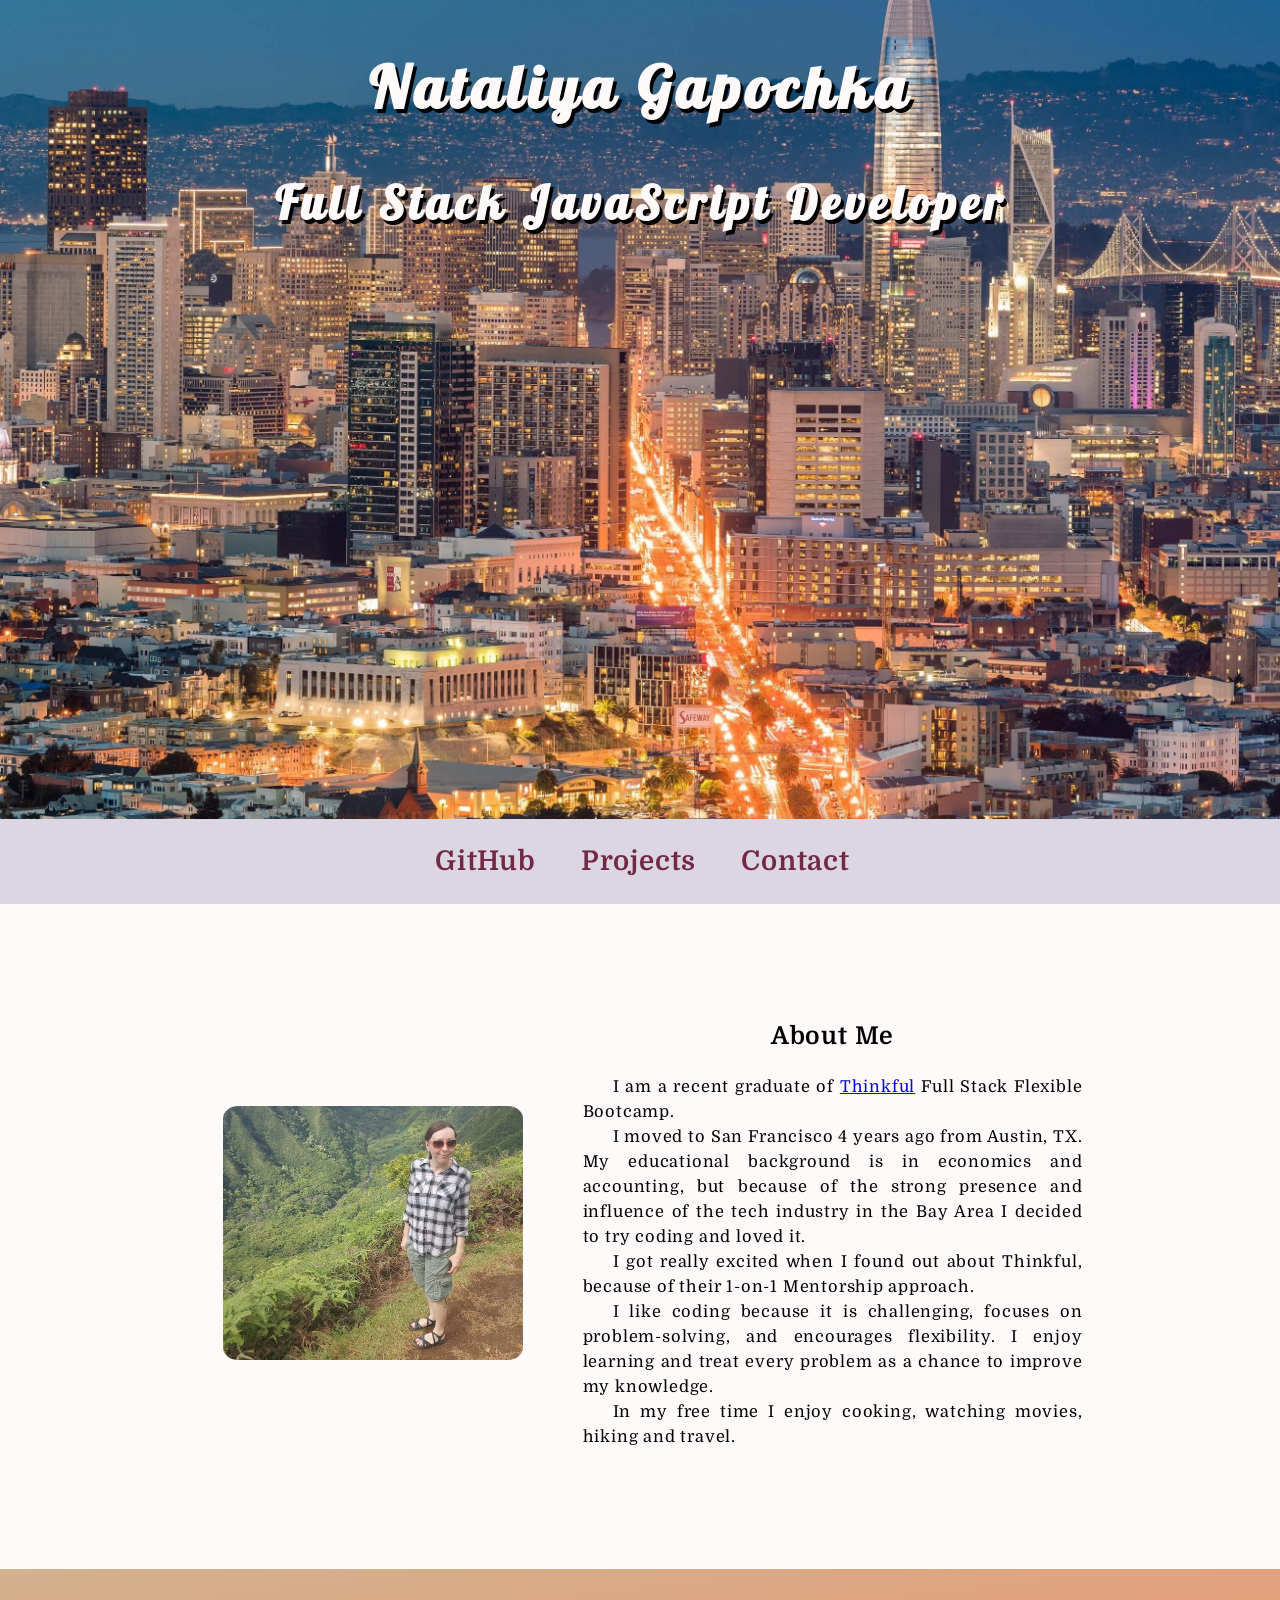
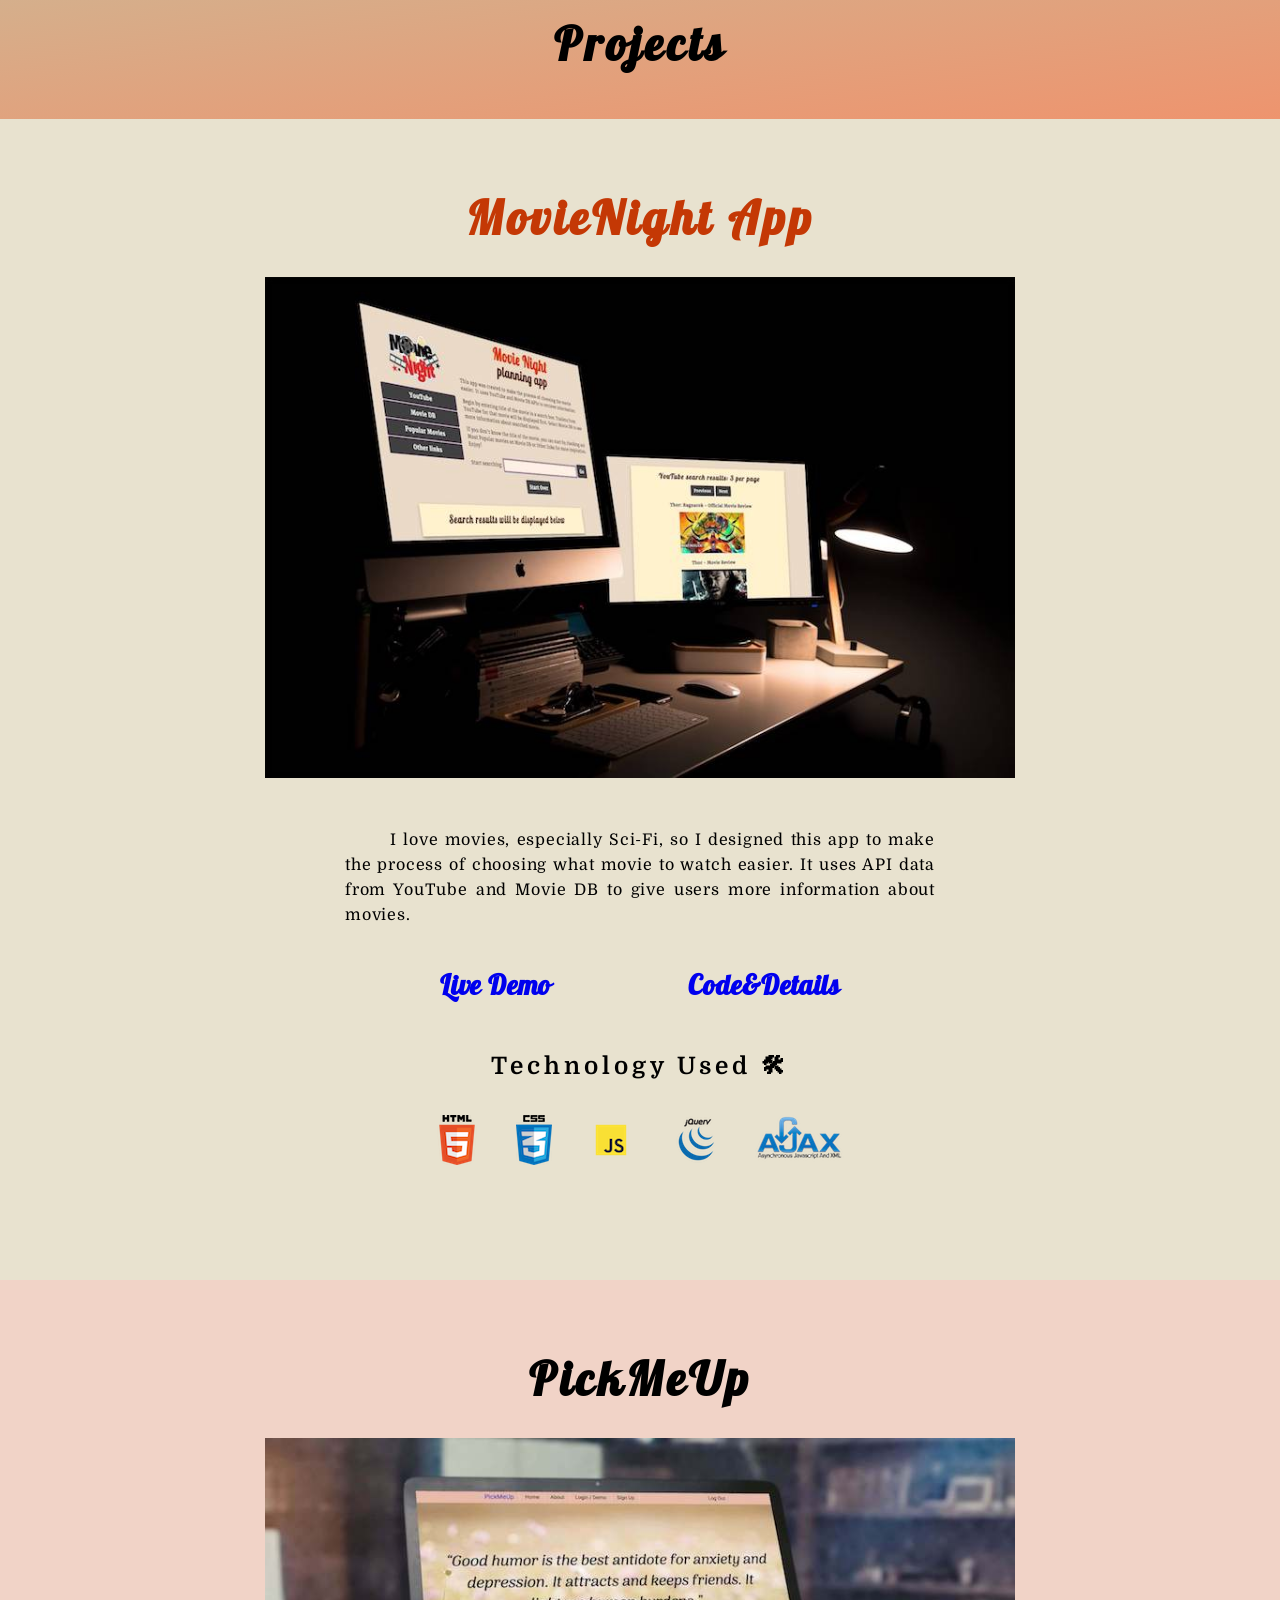
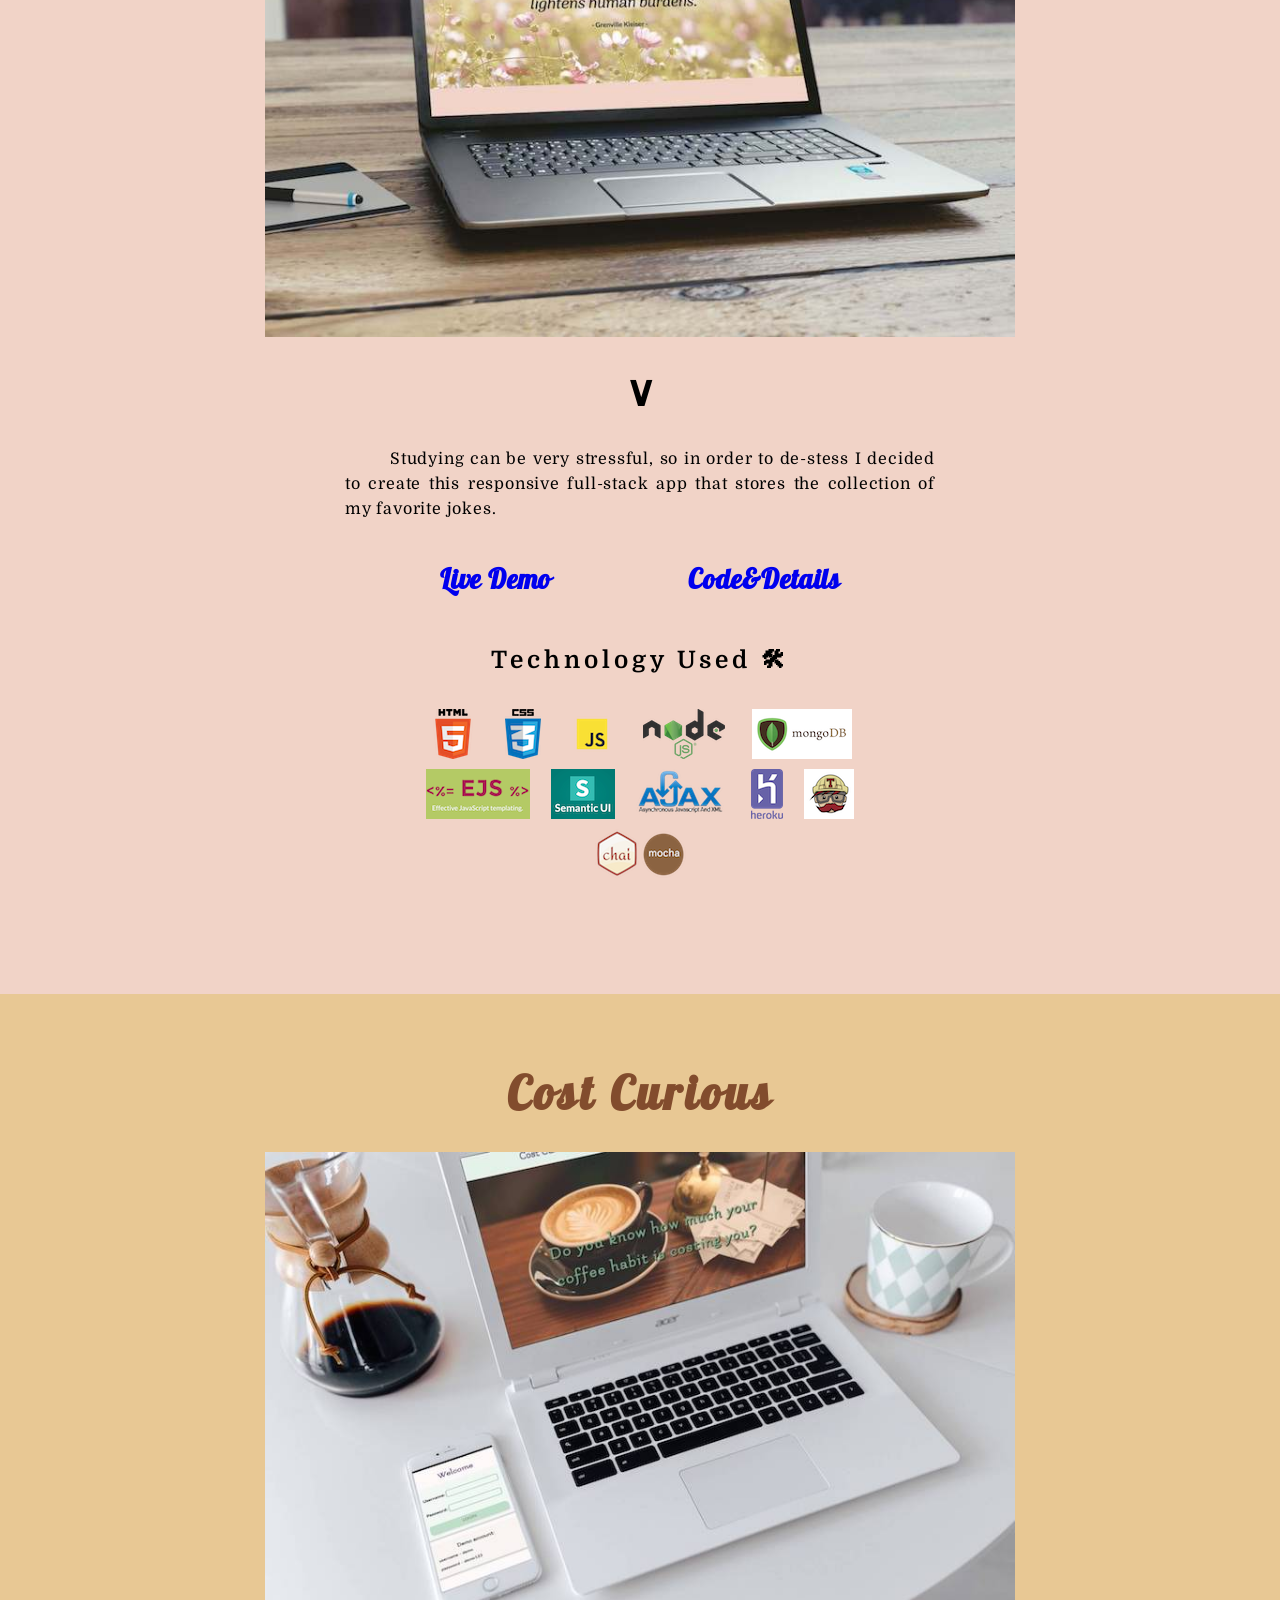
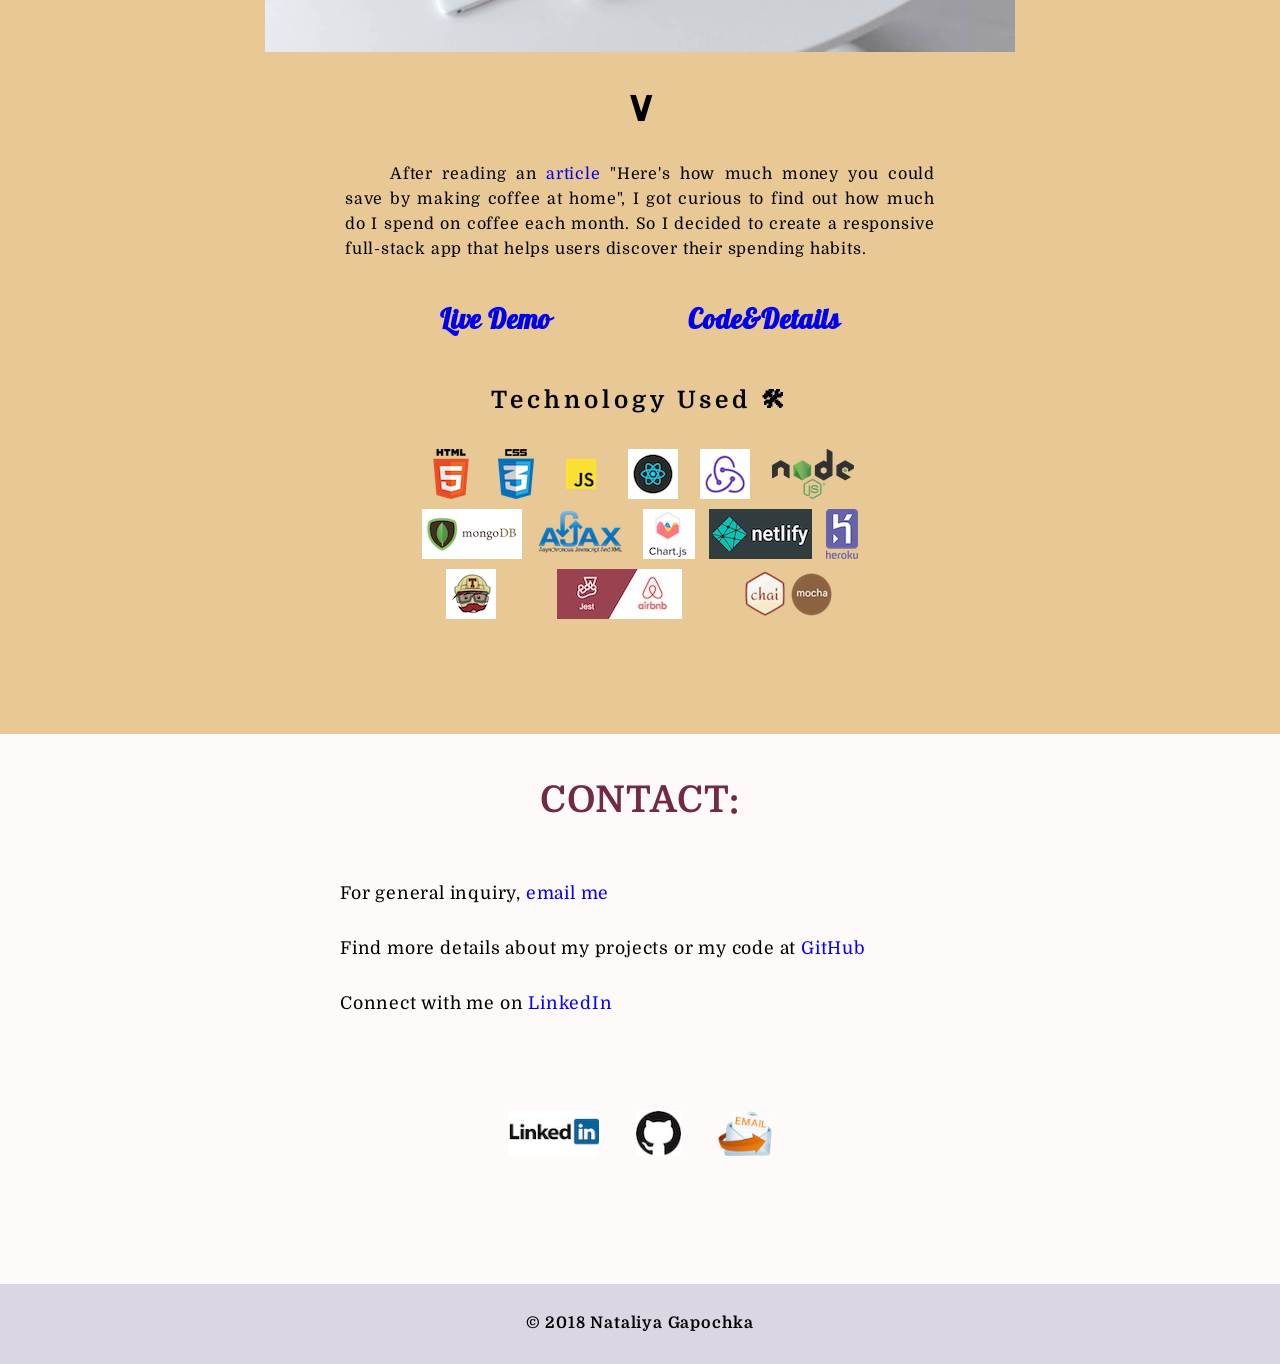
==== index.html @ c203d179 "change small img" ====
<!DOCTYPE html>
<html lang="en">

<head>
  <meta charset="utf-8">
  <meta name="viewport" content="width=device-width, initial-scale=1.0">
  <meta http-equiv="X-UA-Compatible" content="ie=edge">
  <meta name="author" content="Nataliya Gapochka">
  <title>Nataliya's website</title>
  <link href="https://fonts.googleapis.com/css?family=Domine:400,700|Lobster" rel="stylesheet">
  <link rel="stylesheet"
  href="https://cdnjs.cloudflare.com/ajax/libs/animate.css/3.5.2/animate.min.css">
  <link rel="stylesheet" href="data/main.css">
  <link href="data/icons/icoN.bmp" rel="icon" type="image/x-icon" />
</head>

<body id="top">
	<header>
  <div class="containerHead">
  <h1 class="logo js-logo">Nataliya Gapochka</h1>
    <h2 class="js-logo">Full Stack JavaScript Developer</h2>
  </div>
  </header>
  <nav role="navigation">
    <a href="https://github.com/NG-SF" target="_blank" rel="noopener">GitHub</a>
    <a href="#projects">Projects </a>
    <a href="#contact">Contact</a>
  </nav>
<main role="main">
<section class="aboutMe" role="doc-introduction">
  <div class="aboutMe-box1"><img src="./data/img/ng.jpg" alt="profile"></div>
  <div class="aboutMe-box2">
    <h2>About Me</h2>
    <p>I am a recent graduate of <a href="https://www.thinkful.com/bootcamp/web-development/flexible/" target="_blank" rel="noopener">Thinkful</a> Full Stack Flexible Bootcamp.</p>
    <p>I moved to San Francisco 4 years ago from Austin, TX.  My educational background is in economics and accounting, but because of the strong presence and influence of the tech industry in the Bay Area I decided to try coding and loved it.</p>
    <p>I got really excited when I found out about Thinkful, because of their 1-on-1 Mentorship approach.</p>
    <p>I like coding because it is challenging, focuses on problem-solving, and encourages flexibility. I enjoy learning and treat every problem as a chance to improve my knowledge. </p>
    <p>In my free time I enjoy cooking, watching movies, hiking and travel.</p>
  </div>
</section>

<section id="projects">
  <div class="projects-title">
    <h2>Projects</h2>
  </div>
      <div class="project-1box box">
      <h3 class="js-title-1">MovieNight App</h3> 
      <div class="img-box">
        <img class="mockImg" src="./data/screens/movieNight.jpeg" alt="screenshot">
      </div>
        <p>I love movies, especially Sci-Fi, so I designed this app to make the process of choosing what movie to watch easier. It uses API data from YouTube and Movie DB to give users more information about movies.
        </p>
        <div class="demo-links">
          <a href="https://ng-sf.github.io/movieApp/" target="_blank" rel="noopener">Live Demo</a>
          <a href="https://github.com/NG-SF/movieApp" target="_blank" rel="noopener">Code&amp;Details</a>
        </div>
        <h3 class="tech">Technology Used  🛠</h3>
        <div class="project-icons">
          <img class="icon" src="./data/icons/html.png" alt="icon">
          <img class="icon" src="./data/icons/css.png" alt="icon">
          <img class="icon" src="./data/icons/javascript.png" alt="icon">
          <img class="icon" src="./data/icons/jquery-icon.png" alt="icon">
          <img class="icon" src="./data/icons/ajax.png" alt="icon">
        </div>
      </div>

      <div class="project-2box box">
      <h3 class="js-title-2">PickMeUp</h3> 
      <div class="img-box">
        <img class="mockImg" src="./data/screens/pickMeUp1.jpeg" alt="screenshot">
        <button class="arrow-1">&or;</button>
        <img class="mockImg img-toggle-1" src="./data/screens/pickMeUp2.jpeg" alt="screenshot">
      </div>
        <p>Studying can be very stressful, so in order to de-stess I decided to create this responsive full-stack app that stores the collection of my favorite jokes.</p>
        <div class="demo-links">
          <a href="https://pickme-up.herokuapp.com/" target="_blank" rel="noopener">Live Demo</a>
          <a href="https://github.com/NG-SF/pickMeUp" target="_blank" rel="noopener">Code&amp;Details</a>
        </div>
        <h3 class="tech">Technology Used  🛠</h3>
        <div class="project-icons">
          <img class="icon" src="./data/icons/html.png" alt="icon">
          <img class="icon" src="./data/icons/css.png" alt="icon">
          <img class="icon" src="./data/icons/javascript.png" alt="icon">
          <img class="icon" src="./data/icons/node.png" alt="icon">
          <img class="icon" src="./data/icons/mongodb.png" alt="icon">
          <img class="icon" src="./data/icons/ejs.gif" alt="icon">
          <img class="icon" src="./data/icons/semantic.png" alt="icon">
          <img class="icon" src="./data/icons/ajax.png" alt="icon">
          <img class="icon" src="./data/icons/heroku.png" alt="icon">
          <img class="icon" src="./data/icons/travis.png" alt="icon">
          <img class="icon" src="./data/icons/mocha-chai.png" alt="icon">
        </div>
      </div>

      <div class="project-3box box">
      <h3 class="js-title-3">Cost Curious</h3> 
      <div class="img-box">
        <img class="mockImg" src="./data/screens/costCurious1.jpeg" alt="screenshot">
        <button class="arrow-2">&or;</button>
        <img class="mockImg img-toggle-2" src="./data/screens/costCurious2.jpeg" alt="screenshot">
      </div>
        <p>After reading an <a class="article" href="http://www.businessinsider.com/heres-how-much-money-you-could-save-by-making-coffee-at-home-2015-10" target="_blank" rel="noopener">article</a> "Here's how much money you could save by making coffee at home", I got curious to find out how much do I spend on coffee each month. So I decided to create a responsive full-stack app that helps users discover their spending habits.</p>
      <div class="demo-links">
          <a class="js-link" href="https://cost-curious.netlify.com/" target="_blank" rel="noopener">Live Demo</a>
          <a class="js-link" href="https://github.com/NG-SF/cost-curious-client" target="_blank" rel="noopener">Code&amp;Details</a>
      </div>
        <h3 class="tech">Technology Used  🛠</h3>
        <div class="project-icons">
          <img class="icon" src="./data/icons/html.png" alt="icon">
          <img class="icon" src="./data/icons/css.png" alt="icon">
          <img class="icon" src="./data/icons/javascript.png" alt="icon">
          <img class="icon" src="./data/icons/react.png" alt="icon">
          <img class="icon" src="./data/icons/redux.png" alt="icon">
          <img class="icon" src="./data/icons/node.png" alt="icon">
          <img class="icon" src="./data/icons/mongodb.png" alt="icon">
          <img class="icon" src="./data/icons/ajax.png" alt="icon">
          <img class="icon" src="./data/icons/chartjs.png" alt="icon">
          <img class="icon" src="./data/icons/netlify.jpg" alt="icon">
          <img class="icon" src="./data/icons/heroku.png" alt="icon">
          <img class="icon" src="./data/icons/travis.png" alt="icon">
          <img class="icon" src="./data/icons/jest-enzyme.jpeg" alt="icon">
          <img class="icon" src="./data/icons/mocha-chai.png" alt="icon">
        </div>
      </div>
</section>


<div id="contact">
  <h2 class="header" >Contact:</h2>
  <div>
    <p>For general inquiry, <a href="mailto:natasha.gapochka@gmail.com">email me</a></p>
    <p>Find more details about my projects or my code at <a href="https://github.com/NG-SF" target="_blank" rel="noopener">GitHub</a></p>
     <p>Connect with me on <a href="https://www.linkedin.com/in/nataliya-gapochka/" target="_blank" rel="noopener">LinkedIn</a></p>
  </div>
  <div class="contact-icons">
    <a href="https://www.linkedin.com/in/nataliya-gapochka/" target="_blank" rel="noopener"><img class="icon" src="./data/icons/linkedIn.jpg" alt="icon"></a>
    <a href="https://github.com/NG-SF" target="_blank" rel="noopener"><img class="icon" src="./data/icons/git.png" alt="icon"></a>      
    <a href="mailto:natasha.gapochka@gmail.com"><img class="icon" src="./data/icons/email.png" alt="icon"></a>      
  </div>
</div>

</main>
<footer>
  <p> © 2018  Nataliya Gapochka</p>
</footer>
</body>
<script
  src="https://code.jquery.com/jquery-3.3.1.min.js"
  integrity="sha256-FgpCb/KJQlLNfOu91ta32o/NMZxltwRo8QtmkMRdAu8="
  crossorigin="anonymous"></script>
<script src="./data/application.js"></script>
</html>
---- data/main.css ----
* {
  margin: 0;
  padding: 0;
  box-sizing: border-box;  
}
body {
  background-color: snow;
  font-family: 'Domine', serif;
  letter-spacing: .8px;
}

.containerHead {
  background: url("./img/sf.jpg");
  background-repeat: no-repeat;
  background-position: center;
  background-size: cover;
  height: 91vh;
}

nav {
  overflow: hidden;
  text-align: center;
  height: 85px;
  padding: 10px 0;
  background-color: #dcd5e2;
  display: flex;
  justify-content: center;
  align-items: center;
}

nav a {
  color: #722944;
  font-weight: 700;
  font-size: 1.7em;
  margin-left: 5px;
  padding: 10px 20px 10px 20px;
  text-decoration: none;
}

.logo, 
header h2 {
  letter-spacing: 5px;
  text-align: center;
  color: snow;
  text-shadow: 3px 4px black;
}

.logo {
  font-family: 'Lobster', cursive;
  padding-top: 50px;
  font-size: 3.7em;
}

header h2 {
  font-family: 'Lobster', cursive;
  padding-top: 50px;
  font-size: 2.9em;
}

.aboutMe{
  display: flex;
  margin: 100px auto;
  max-width: 1000px;
  padding: 20px 40px;
  justify-content: space-around;
  align-items: center;
  flex-wrap: wrap;
  font-size: 1.2em;
  line-height: 25px;
}

.aboutMe h2 {
  text-align: center;
  margin-bottom: 25px;
}

.aboutMe p {
  text-indent: 30px;
  text-align: justify;
}

.aboutMe-box1 img {
  width: 300px;
  border-radius: 5%;
  margin: 25px;

}

.aboutMe-box2 {
  max-width: 500px;
  font-size: .85em;
}

#projects {
  background-color: #e8e2cf;
  width: 100vw;
}

.js-title-1,
.js-title-2,
.js-title-3 {
  margin: 10px 0;
}

.js-title-1 {
  color: #c43805;
}

.js-title-3 {
  color: #824c2d;
}

.img-box {
  max-width: 750px;
  margin: 0 auto;
}

.mockImg {
  max-width: 100%;
  height: auto;
  display: block;
  margin: 30px auto;
}

.img-toggle-1,
.img-toggle-2 {
  margin-top: 30px;
}

.arrow-1,
.arrow-2 {
  display: block;
  width: 150px;
  height: 40px;
  margin: 20px auto;
  background: transparent;
  font-size: 2.6em;
  font-weight: bold;
  border: none;
  outline: none;
}

.arrow-1:hover,
.arrow-2:hover {
  cursor: pointer;
  font-size: 2.9em;
}

.projects-title {
  background: linear-gradient(to bottom right, #d2b28f, #ee946e);
  height: 150px; 
  display: flex;
  justify-content: center;
  align-items: center;
}

#projects h2, h3 {
  text-align: center;
  font-size: 2.9em;
  font-family: 'Lobster', cursive; 
  letter-spacing: 4px;
}

#projects h2 {
  margin: 35px;
}

.box {
  margin: 0;
  padding: 60px 20px;
}

.project-2box {
  background-color:#F1D3C7;
}

.project-3box {
  background-color: #e8c894;
}

#projects p {
  padding: 20px 5px;
  margin: 0 auto;
  max-width: 600px; 
  line-height: 25px;
  text-indent: 45px;
  text-align: justify;
}

.article {
  text-decoration: none;
}

.demo-links {
  max-width: 400px;
  margin: 20px auto 50px auto;
  display: flex;
  justify-content: space-between;
  flex-wrap: wrap;
}

.demo-links a,
.demo-links a:visited {
  text-decoration: none;
  cursor: pointer;
  font-family: 'Lobster', cursive;
  font-size: 1.7em;
  font-weight: bold;
}

.demo-links a:hover{
  color: black;
}

.tech {
  text-align: center;
  font-size: 1.5em;
  font-family: 'Domine', serif;
  margin-bottom: 30px;
}

.project-icons {
  display: flex;
  width: 450px;
  margin: 0 auto;
  margin-bottom: 50px;
  padding: 0;
  justify-content: space-around;
  align-items: baseline;
  flex-wrap: wrap;
}

.icon {
  height: 50px;
  width: auto;
  margin: 5px;
}

#contact {
  padding: 45px;
  text-align: center;
  height: 550px;
}

#contact a {
  text-decoration: none;
  color: blue;
  cursor: pointer;
}

.header {
  text-transform: uppercase;
  color: #722944;
  font-size: 2.3em;
  margin-bottom: 50px;
}

#contact p {
  margin: 10px auto;
  max-width: 600px;
  text-align: left;
  font-size: 1.1em;
  line-height: 45px;
}

.contact-icons {
  display: flex;
  width: 300px;
  margin: 80px auto;
  justify-content: space-around;
  align-items: flex-end;
  flex-wrap: wrap;
}

.contact-icons .icon {
  height: 45px;
}

footer {
  background-color: #dcd5e2;
  height: 80px;
}

footer p {
  max-width: 300px;
  margin: 0 auto;
  padding: 30px 0;
  font-weight: bold;
  font-size: 1em;
  text-align: center;
}

@media screen and (max-width: 770px) {
  .containerHead {
    height: 70vh;
  }

  .logo {
    font-size: 3em;
  }

  header h2 {
    font-size: 2.4em;
  }

  .mockImg {
    max-width: 80%;
    height: auto;
  }
}

@media screen and (max-width: 667px){
  .logo {
    font-size: 2.8em;
  }

  header h2 {
    font-size: 2em;
  }
}

@media screen and (max-width: 568px){
  .logo {
    font-size: 2.5em;
  }

  header h2 {
    font-size: 2em;
  }
}

@media screen and (max-width: 430px) {
  .containerHead {
    background: url("./img/bg-small.jpeg") no-repeat center center;
    height: 44vh;
  }

  nav {
    flex-direction: column;
    height: 230px;
    font-size: .8em;
  }

  .logo, 
  header h2 {
    font-size: 2.5em;
  }

  header h2 {
    font-size: 2em;
  }

  .aboutMe {
    padding: 25px;
    margin: 0;
  }

  .project-icons {
    width: 300px;
    margin: 30px auto;
  }

  .project-icons .icon {
    height: 30px;
  }

  .js-title-1,
  .js-title-2,
  .js-title-3 {
    font-size: 2.5em;
    margin-bottom: 20px;
  }

  .mockImg {
    width: 350px;
    margin: 0 auto;
  }

  .contact p {
    line-height: 40px;
  }

  .contact-icons {
    width: 220px;
    margin: 30px auto;
  }

  .contact-icons .icon {
    height: 30px;
  }
}

@media screen and (max-height: 411px) {
  .containerHead {
    height: 78vh;
  }

  .mockImg {
    max-width: 70%;
    height: auto;
  }
}

@media screen and (max-height: 375px) {
  .containerHead {
    height: 78vh;
  }
}

@media screen and (max-width: 375px) {
  .logo, 
  header h2 {
    font-size: 2.1em;
  }

  header h2 {
    font-size: 1.8em;
  }

  .aboutMe {
    padding: 20px;
    margin: 0;
  }

  .aboutMe-box2 p {
    font-size: .9em;
  }

  #projects h2,
  h3 {
    font-size: 2em;
  }

  .js-title-1,
  .js-title-2,
  .js-title-3 {
    font-size: 2em;
    margin-bottom: 20px;
  }

  .arrow-1,
  .arrow-2 {
    font-size: 2.7em;
  }

  .mockImg {
    width: 300px;
    display: block;
    margin: 0 auto;
  }

  .box {
    padding: 15px;
  }

  .tech {
    font-size: 1.1em;
  }

  #contact {
    padding: 25px;
    height: 400px;
  }

  #contact p {
    font-size: 1em;
    line-height: 25px;
  }

  .header {
    font-size: 1.9em;
    margin: 40px 0;
  }

  footer p {
    size: 280px;
    font-size: .8em;
    text-align: center;
  }

}

@media screen and (max-width: 320px) {
  .containerHead {
  background: url("./img/bg-small.jpeg") no-repeat center center;
  height: 50vh;
  }

  .logo {
    font-size: 1.8em;
    padding-top: 35px;
  }

  header h2 {
    font-size: 1.4em;
  }

  .aboutMe-box1 img {
    margin: 20px auto;
  }

  .mockImg {
    width: 280px;
    margin: 0 auto;
  }

  .arrow-1,
  .arrow-2 {
    font-size: 2em;
  }

  #projects p {
    padding: 10px;
  }
}
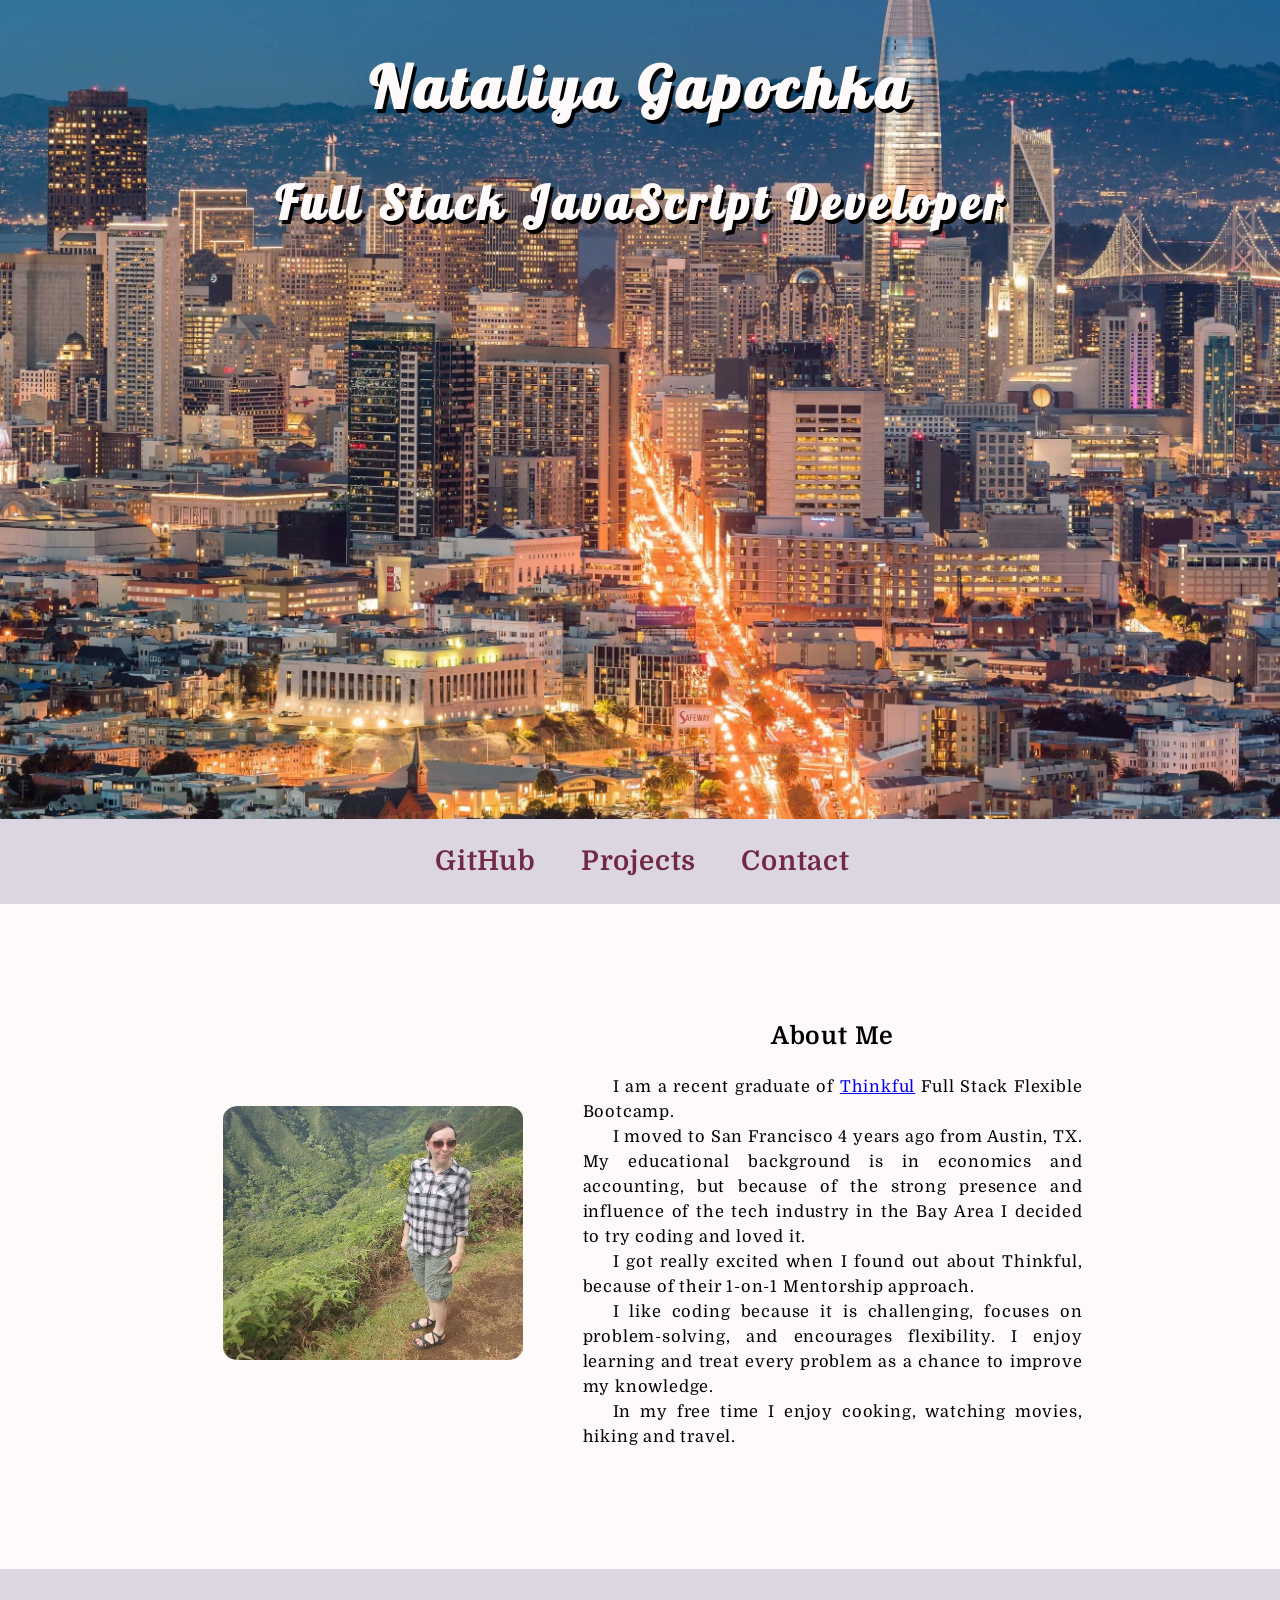
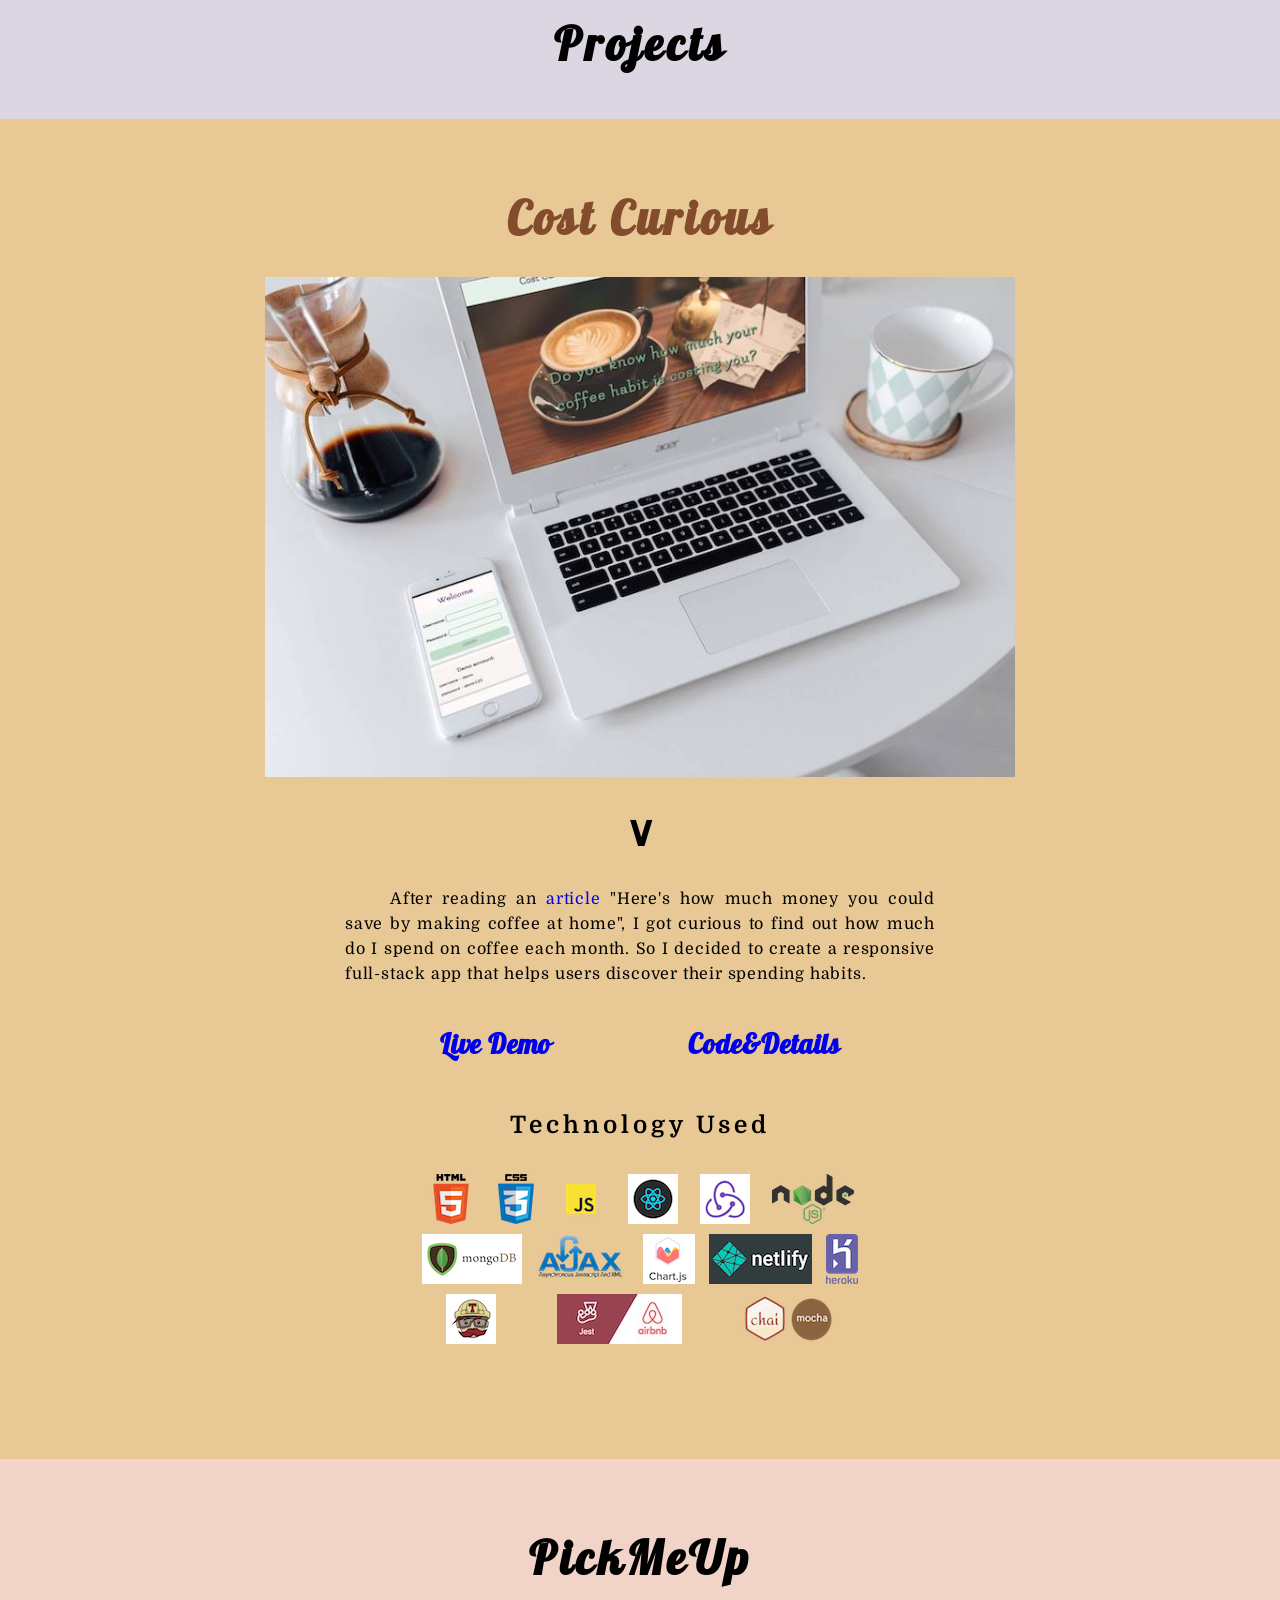
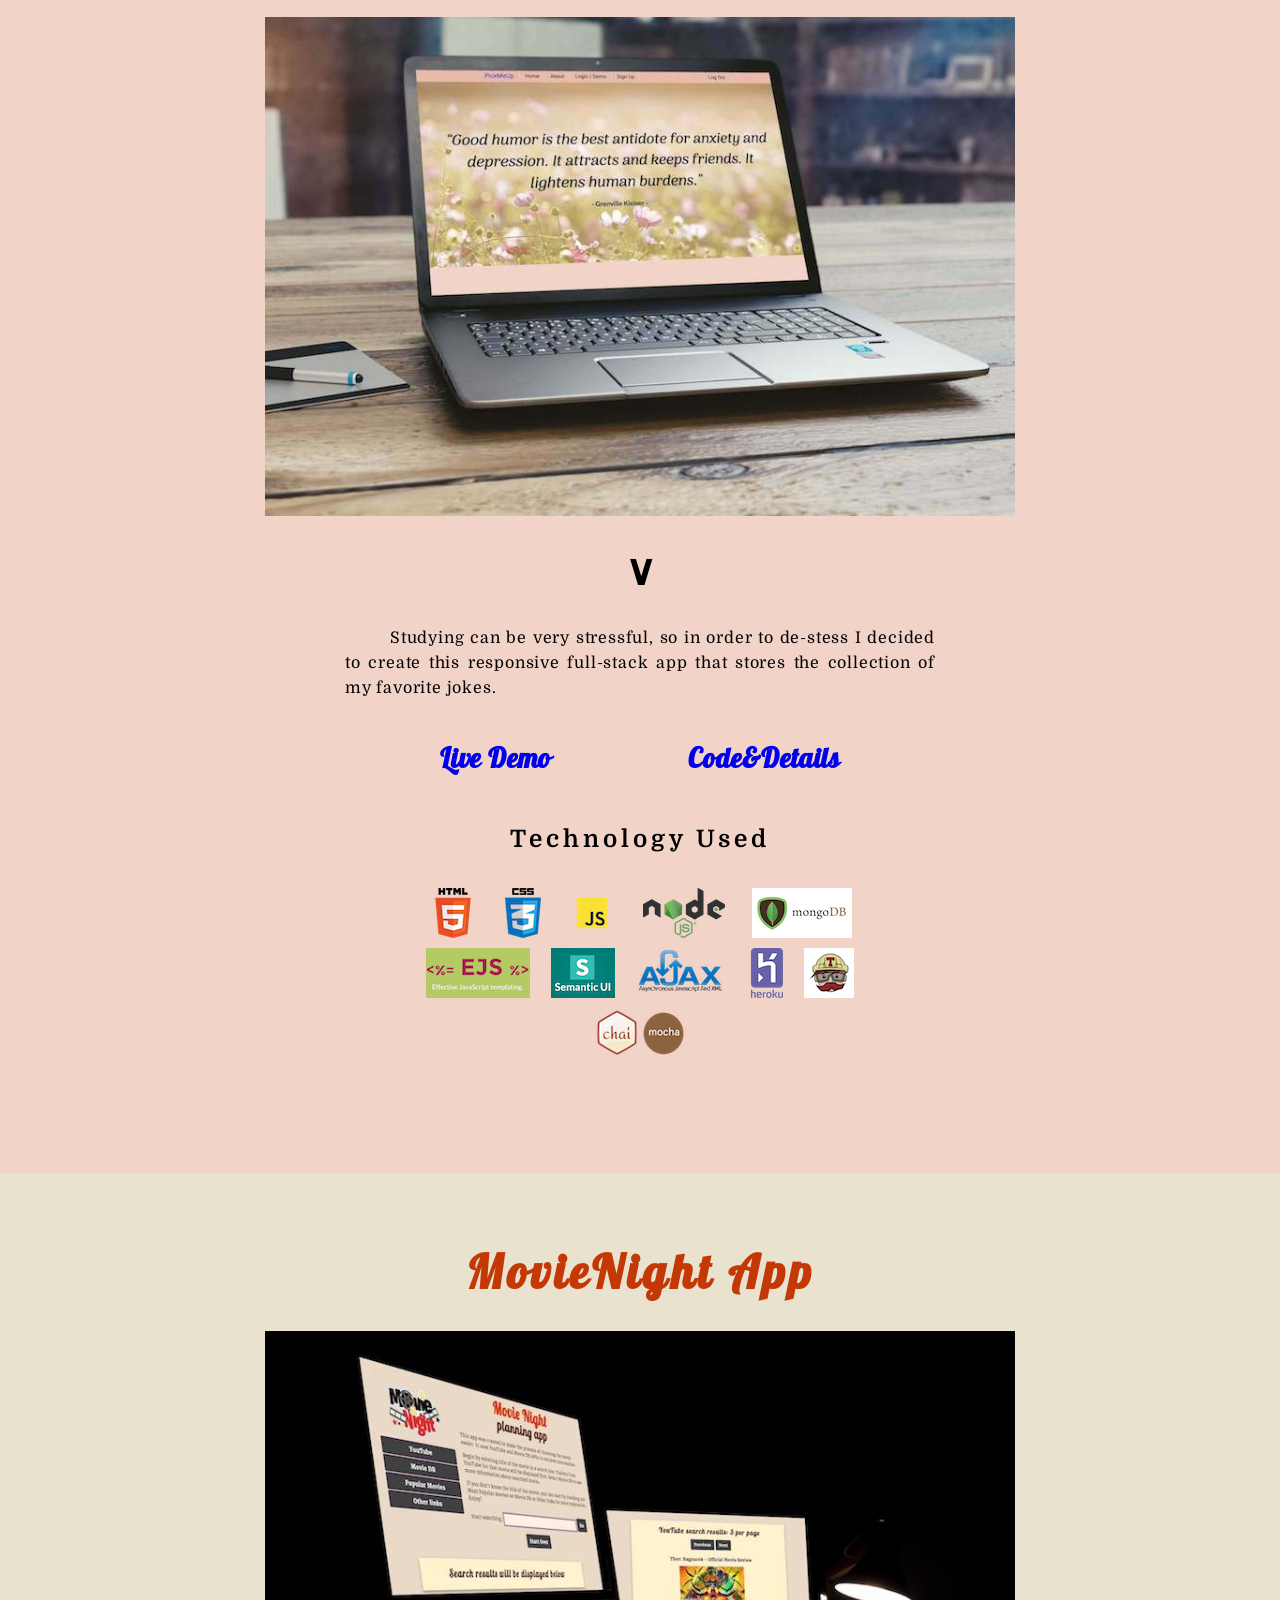
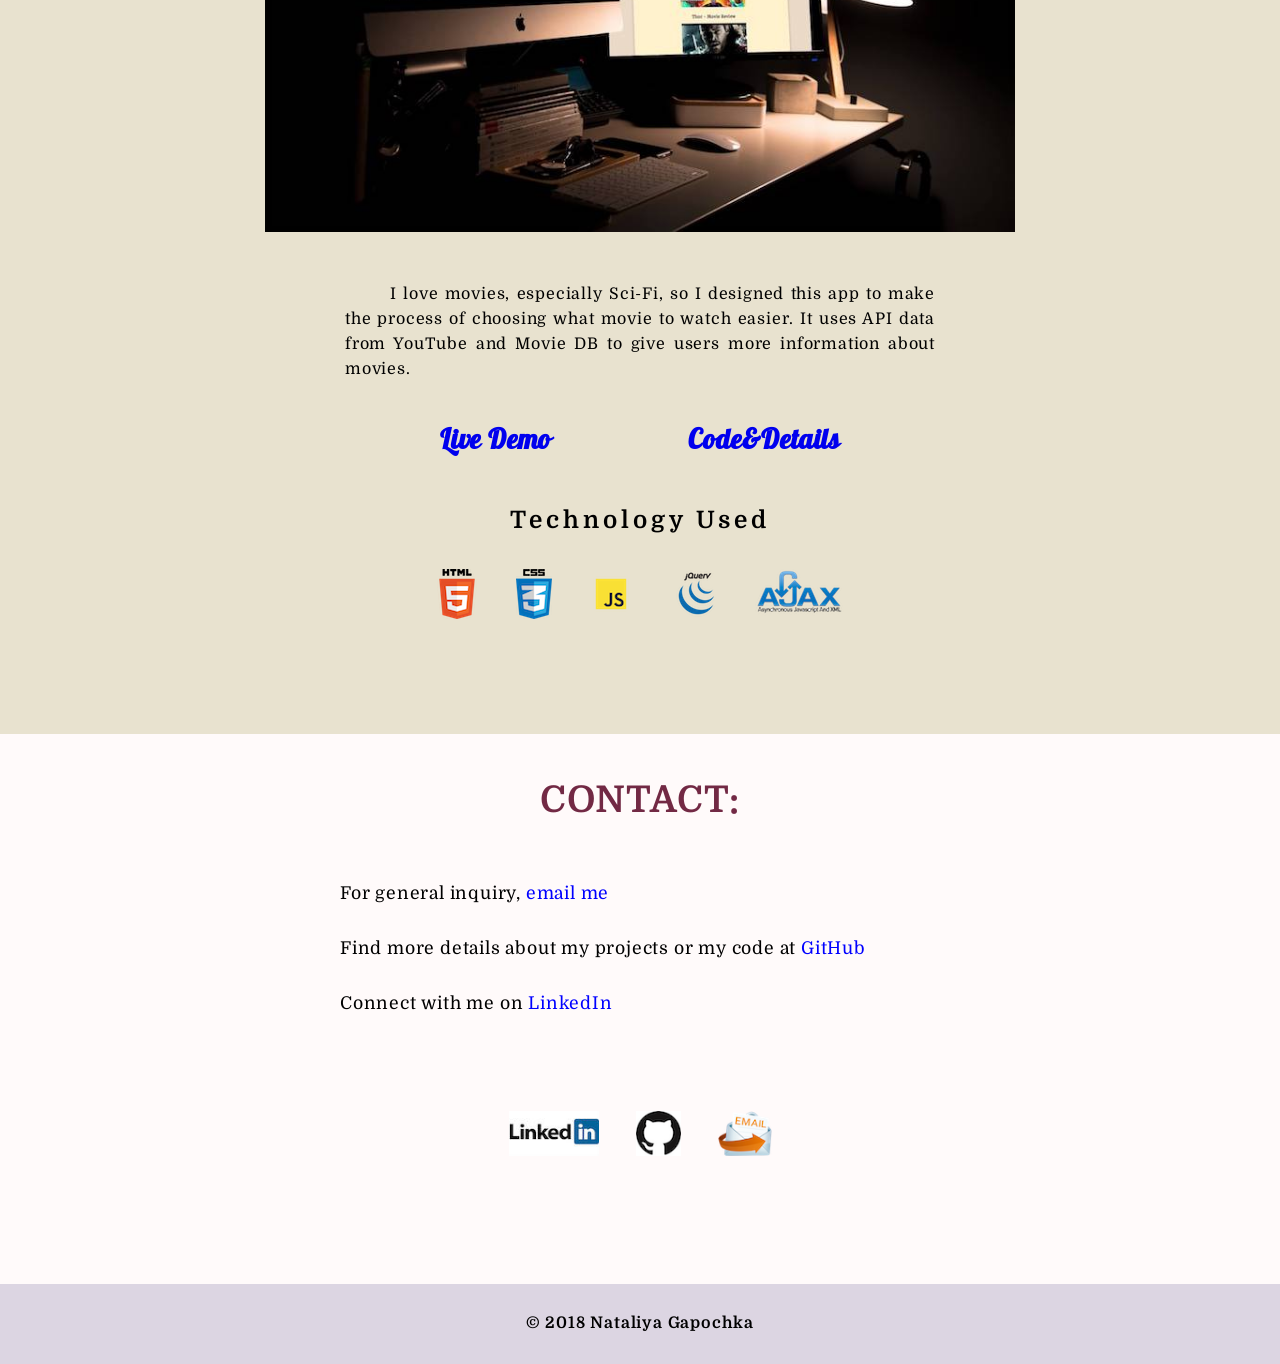
==== commit 0064b144: "change projects order" ====
--- a/index.html
+++ b/index.html
@@ -6,7 +6,7 @@
   <meta name="viewport" content="width=device-width, initial-scale=1.0">
   <meta http-equiv="X-UA-Compatible" content="ie=edge">
   <meta name="author" content="Nataliya Gapochka">
-  <title>Nataliya's website</title>
+  <title>Nataliya's portfolio</title>
   <link href="https://fonts.googleapis.com/css?family=Domine:400,700|Lobster" rel="stylesheet">
   <link rel="stylesheet"
   href="https://cdnjs.cloudflare.com/ajax/libs/animate.css/3.5.2/animate.min.css">
@@ -43,24 +43,34 @@
   <div class="projects-title">
     <h2>Projects</h2>
   </div>
-      <div class="project-1box box">
-      <h3 class="js-title-1">MovieNight App</h3> 
+      <div class="project-3box box">
+      <h3 class="js-title-3">Cost Curious</h3> 
       <div class="img-box">
-        <img class="mockImg" src="./data/screens/movieNight.jpeg" alt="screenshot">
+        <img class="mockImg" src="./data/screens/costCurious1.jpeg" alt="screenshot">
+        <button class="arrow-2">&or;</button>
+        <img class="mockImg img-toggle-2" src="./data/screens/costCurious2.jpeg" alt="screenshot">
       </div>
-        <p>I love movies, especially Sci-Fi, so I designed this app to make the process of choosing what movie to watch easier. It uses API data from YouTube and Movie DB to give users more information about movies.
-        </p>
-        <div class="demo-links">
-          <a href="https://ng-sf.github.io/movieApp/" target="_blank" rel="noopener">Live Demo</a>
-          <a href="https://github.com/NG-SF/movieApp" target="_blank" rel="noopener">Code&amp;Details</a>
-        </div>
-        <h3 class="tech">Technology Used  🛠</h3>
+        <p>After reading an <a class="article" href="http://www.businessinsider.com/heres-how-much-money-you-could-save-by-making-coffee-at-home-2015-10" target="_blank" rel="noopener">article</a> "Here's how much money you could save by making coffee at home", I got curious to find out how much do I spend on coffee each month. So I decided to create a responsive full-stack app that helps users discover their spending habits.</p>
+      <div class="demo-links">
+          <a class="js-link" href="https://cost-curious.netlify.com/" target="_blank" rel="noopener">Live Demo</a>
+          <a class="js-link" href="https://github.com/NG-SF/cost-curious-client" target="_blank" rel="noopener">Code&amp;Details</a>
+      </div>
+        <h3 class="tech">Technology Used</h3>
         <div class="project-icons">
           <img class="icon" src="./data/icons/html.png" alt="icon">
           <img class="icon" src="./data/icons/css.png" alt="icon">
           <img class="icon" src="./data/icons/javascript.png" alt="icon">
-          <img class="icon" src="./data/icons/jquery-icon.png" alt="icon">
+          <img class="icon" src="./data/icons/react.png" alt="icon">
+          <img class="icon" src="./data/icons/redux.png" alt="icon">
+          <img class="icon" src="./data/icons/node.png" alt="icon">
+          <img class="icon" src="./data/icons/mongodb.png" alt="icon">
           <img class="icon" src="./data/icons/ajax.png" alt="icon">
+          <img class="icon" src="./data/icons/chartjs.png" alt="icon">
+          <img class="icon" src="./data/icons/netlify.jpg" alt="icon">
+          <img class="icon" src="./data/icons/heroku.png" alt="icon">
+          <img class="icon" src="./data/icons/travis.png" alt="icon">
+          <img class="icon" src="./data/icons/jest-enzyme.jpeg" alt="icon">
+          <img class="icon" src="./data/icons/mocha-chai.png" alt="icon">
         </div>
       </div>
 
@@ -76,7 +86,7 @@
           <a href="https://pickme-up.herokuapp.com/" target="_blank" rel="noopener">Live Demo</a>
           <a href="https://github.com/NG-SF/pickMeUp" target="_blank" rel="noopener">Code&amp;Details</a>
         </div>
-        <h3 class="tech">Technology Used  🛠</h3>
+        <h3 class="tech">Technology Used</h3>
         <div class="project-icons">
           <img class="icon" src="./data/icons/html.png" alt="icon">
           <img class="icon" src="./data/icons/css.png" alt="icon">
@@ -92,34 +102,24 @@
         </div>
       </div>
 
-      <div class="project-3box box">
-      <h3 class="js-title-3">Cost Curious</h3> 
+      <div class="project-1box box">
+      <h3 class="js-title-1">MovieNight App</h3> 
       <div class="img-box">
-        <img class="mockImg" src="./data/screens/costCurious1.jpeg" alt="screenshot">
-        <button class="arrow-2">&or;</button>
-        <img class="mockImg img-toggle-2" src="./data/screens/costCurious2.jpeg" alt="screenshot">
+        <img class="mockImg" src="./data/screens/movieNight.jpeg" alt="screenshot">
       </div>
-        <p>After reading an <a class="article" href="http://www.businessinsider.com/heres-how-much-money-you-could-save-by-making-coffee-at-home-2015-10" target="_blank" rel="noopener">article</a> "Here's how much money you could save by making coffee at home", I got curious to find out how much do I spend on coffee each month. So I decided to create a responsive full-stack app that helps users discover their spending habits.</p>
-      <div class="demo-links">
-          <a class="js-link" href="https://cost-curious.netlify.com/" target="_blank" rel="noopener">Live Demo</a>
-          <a class="js-link" href="https://github.com/NG-SF/cost-curious-client" target="_blank" rel="noopener">Code&amp;Details</a>
-      </div>
-        <h3 class="tech">Technology Used  🛠</h3>
+        <p>I love movies, especially Sci-Fi, so I designed this app to make the process of choosing what movie to watch easier. It uses API data from YouTube and Movie DB to give users more information about movies.
+        </p>
+        <div class="demo-links">
+          <a href="https://ng-sf.github.io/movieApp/" target="_blank" rel="noopener">Live Demo</a>
+          <a href="https://github.com/NG-SF/movieApp" target="_blank" rel="noopener">Code&amp;Details</a>
+        </div>
+        <h3 class="tech">Technology Used</h3>
         <div class="project-icons">
           <img class="icon" src="./data/icons/html.png" alt="icon">
           <img class="icon" src="./data/icons/css.png" alt="icon">
           <img class="icon" src="./data/icons/javascript.png" alt="icon">
-          <img class="icon" src="./data/icons/react.png" alt="icon">
-          <img class="icon" src="./data/icons/redux.png" alt="icon">
-          <img class="icon" src="./data/icons/node.png" alt="icon">
-          <img class="icon" src="./data/icons/mongodb.png" alt="icon">
+          <img class="icon" src="./data/icons/jquery-icon.png" alt="icon">
           <img class="icon" src="./data/icons/ajax.png" alt="icon">
-          <img class="icon" src="./data/icons/chartjs.png" alt="icon">
-          <img class="icon" src="./data/icons/netlify.jpg" alt="icon">
-          <img class="icon" src="./data/icons/heroku.png" alt="icon">
-          <img class="icon" src="./data/icons/travis.png" alt="icon">
-          <img class="icon" src="./data/icons/jest-enzyme.jpeg" alt="icon">
-          <img class="icon" src="./data/icons/mocha-chai.png" alt="icon">
         </div>
       </div>
 </section>
--- a/data/main.css
+++ b/data/main.css
@@ -147,7 +147,7 @@
 }
 
 .projects-title {
-  background: linear-gradient(to bottom right, #d2b28f, #ee946e);
+  background-color: #dcd5e2;
   height: 150px; 
   display: flex;
   justify-content: center;
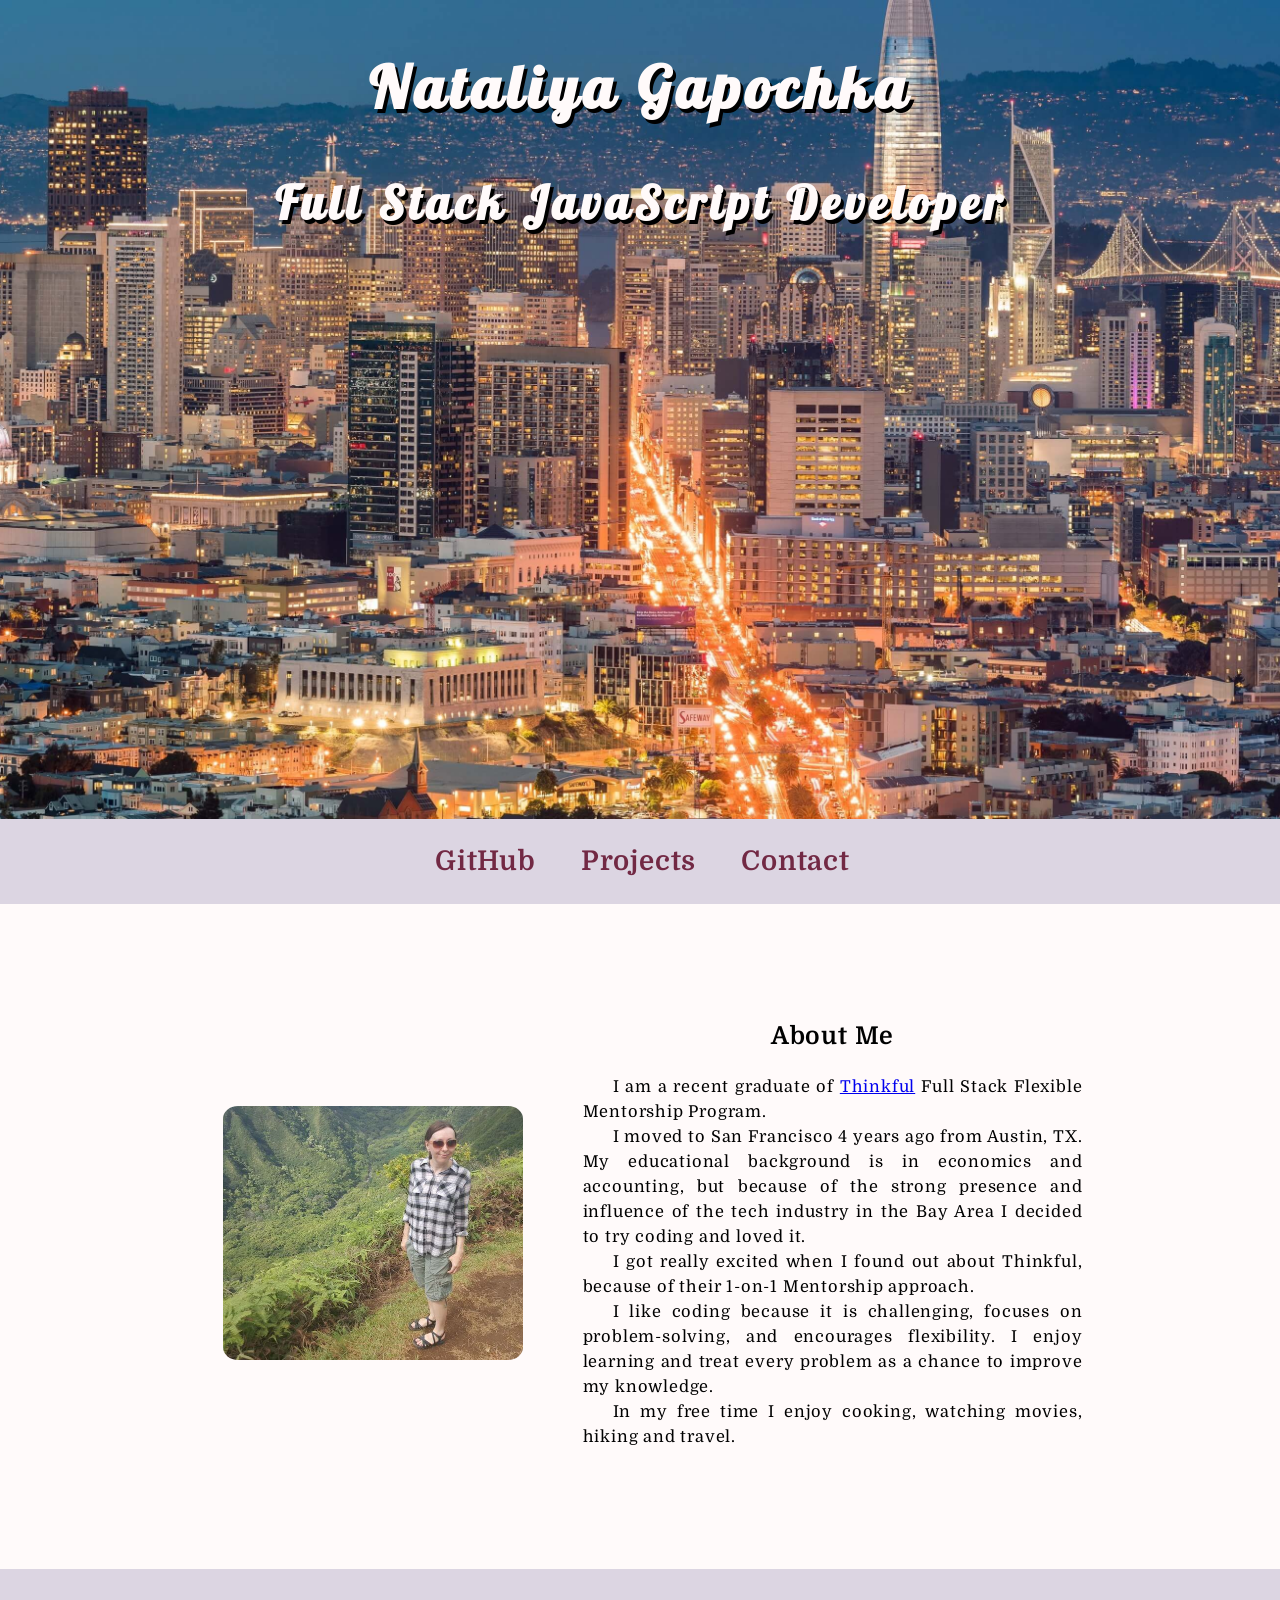
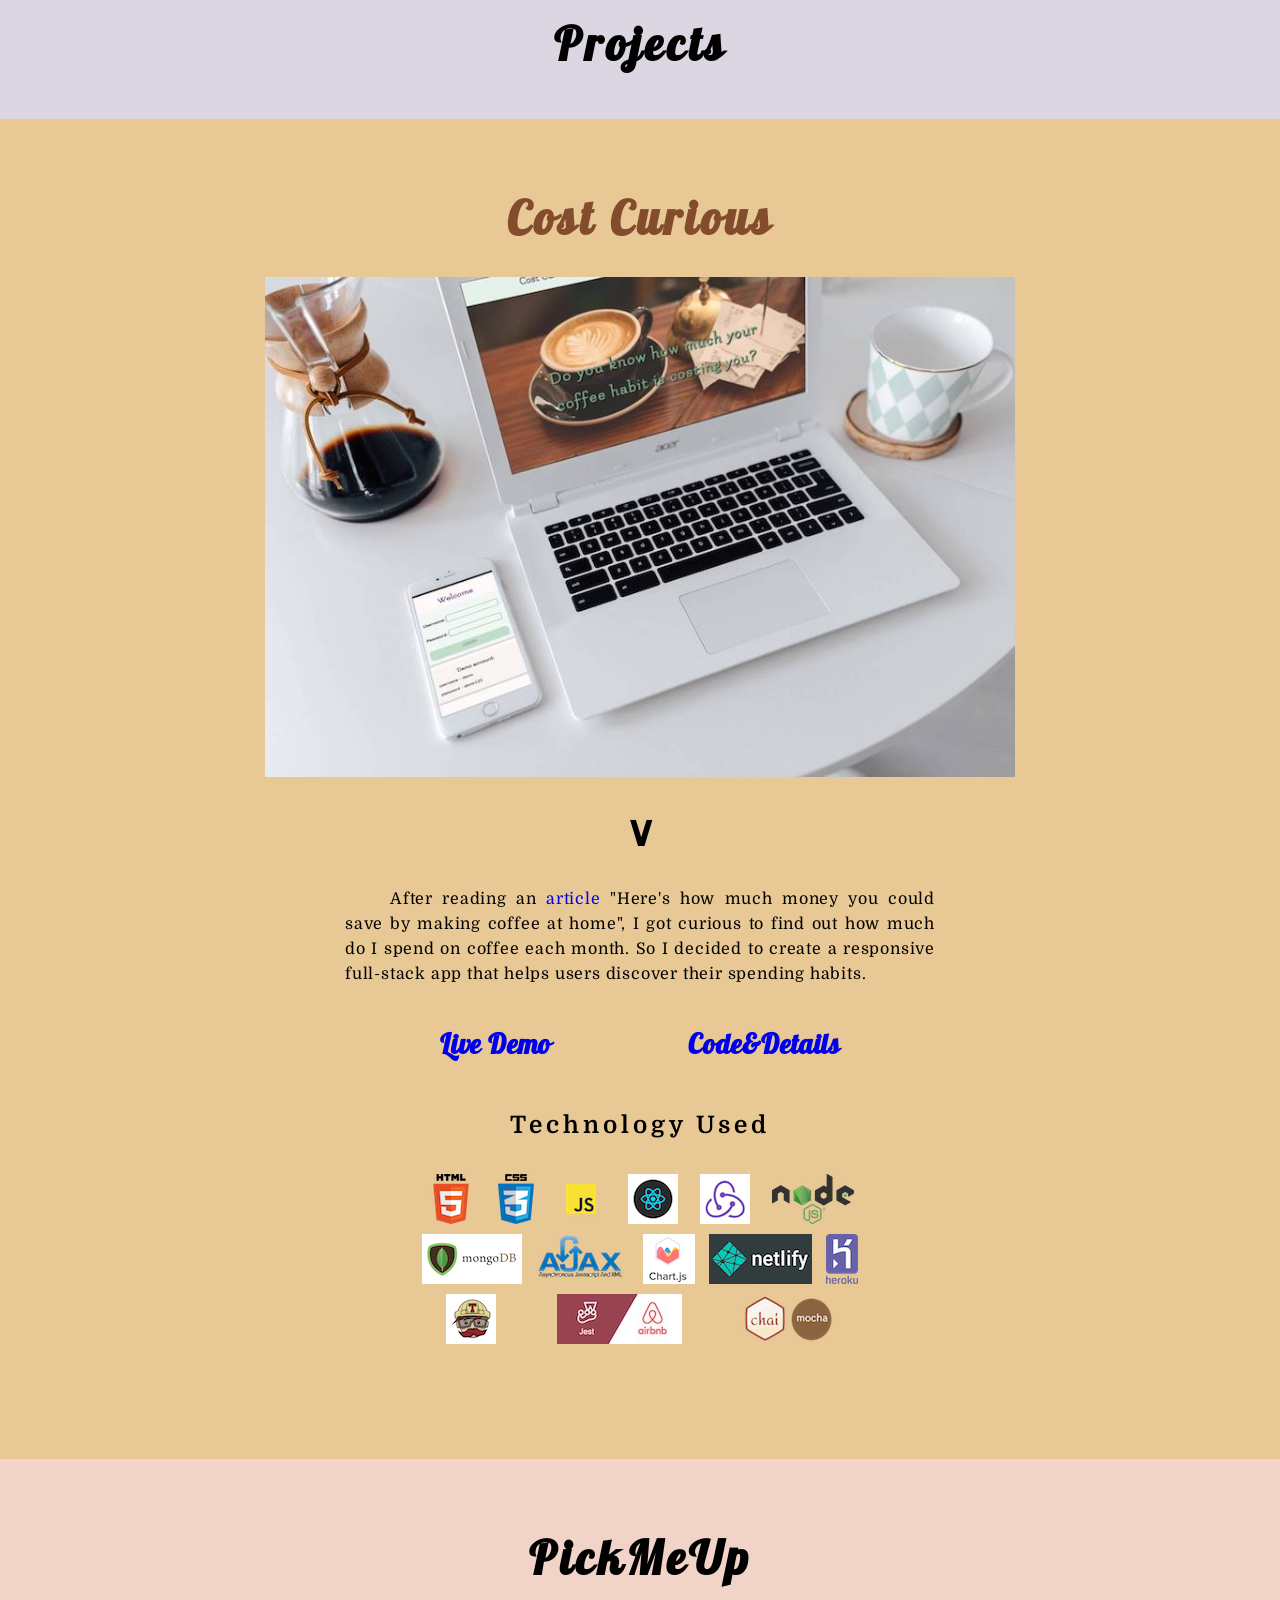
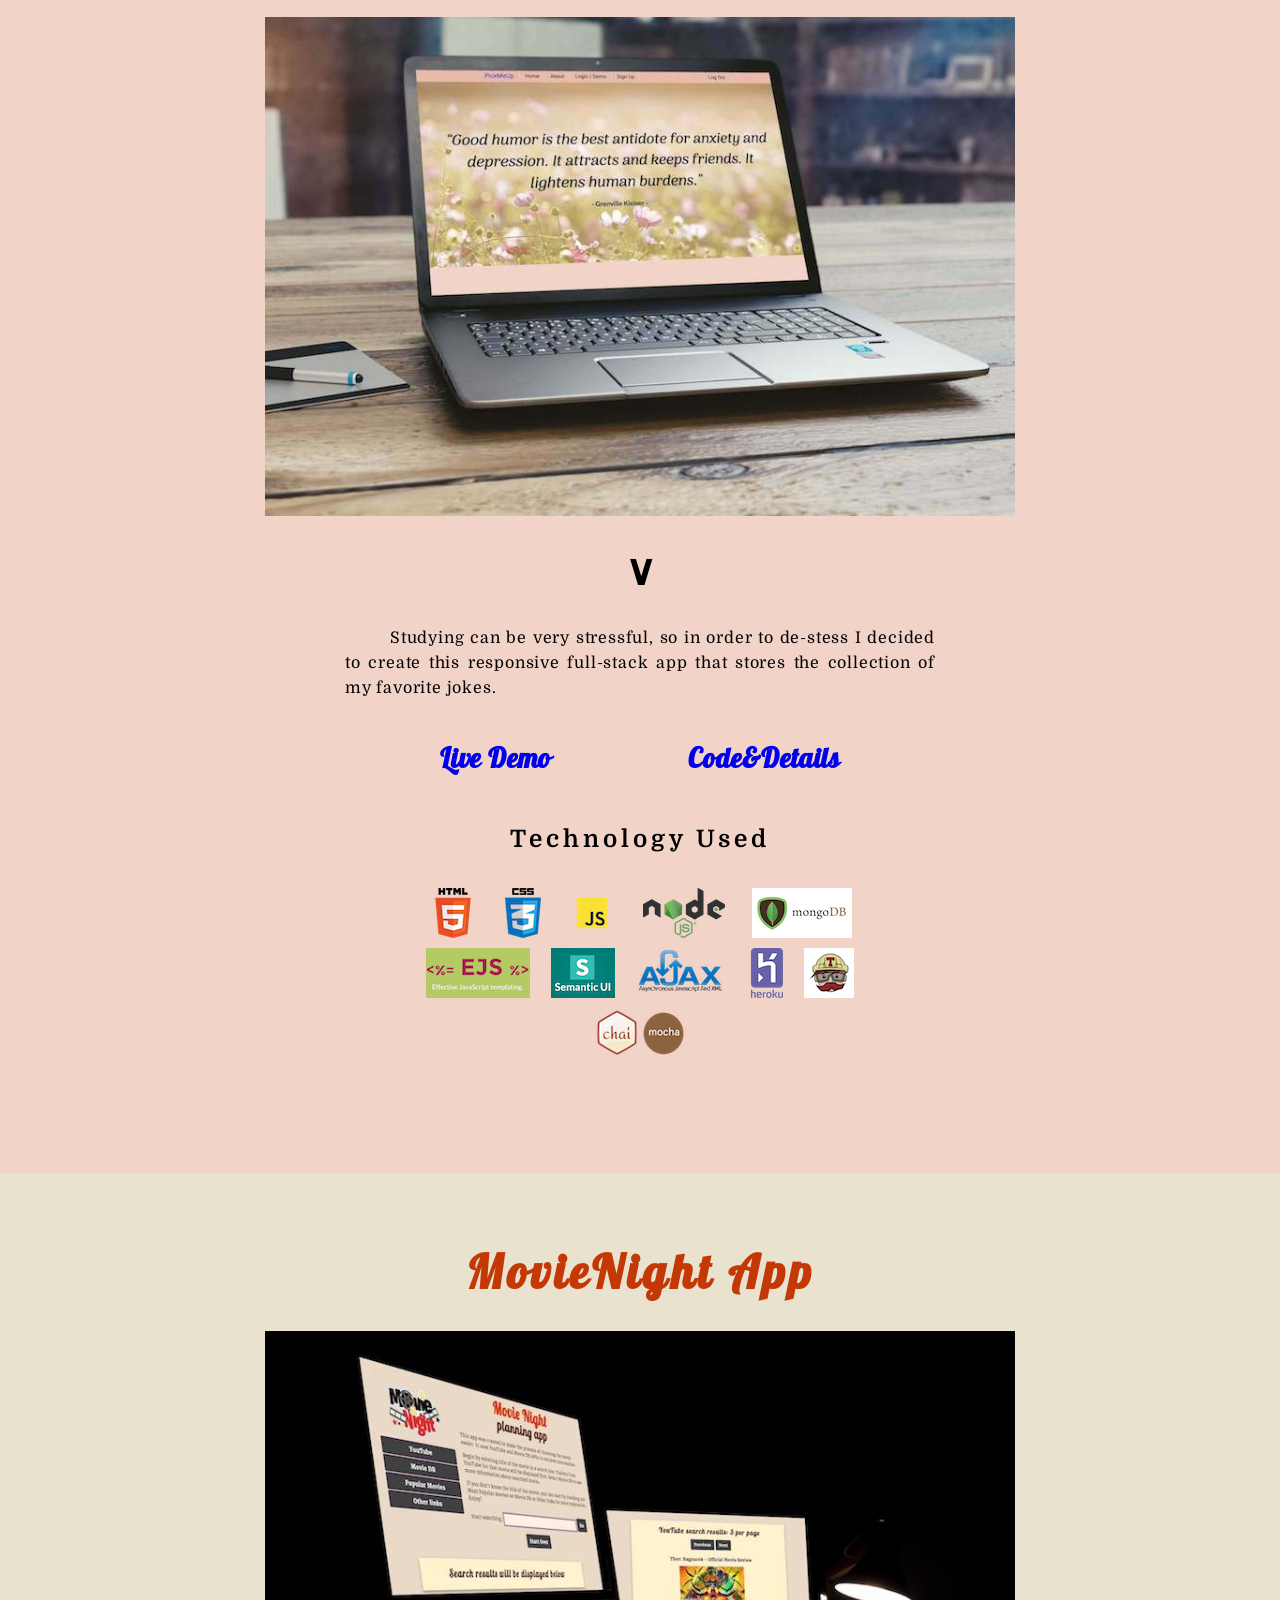
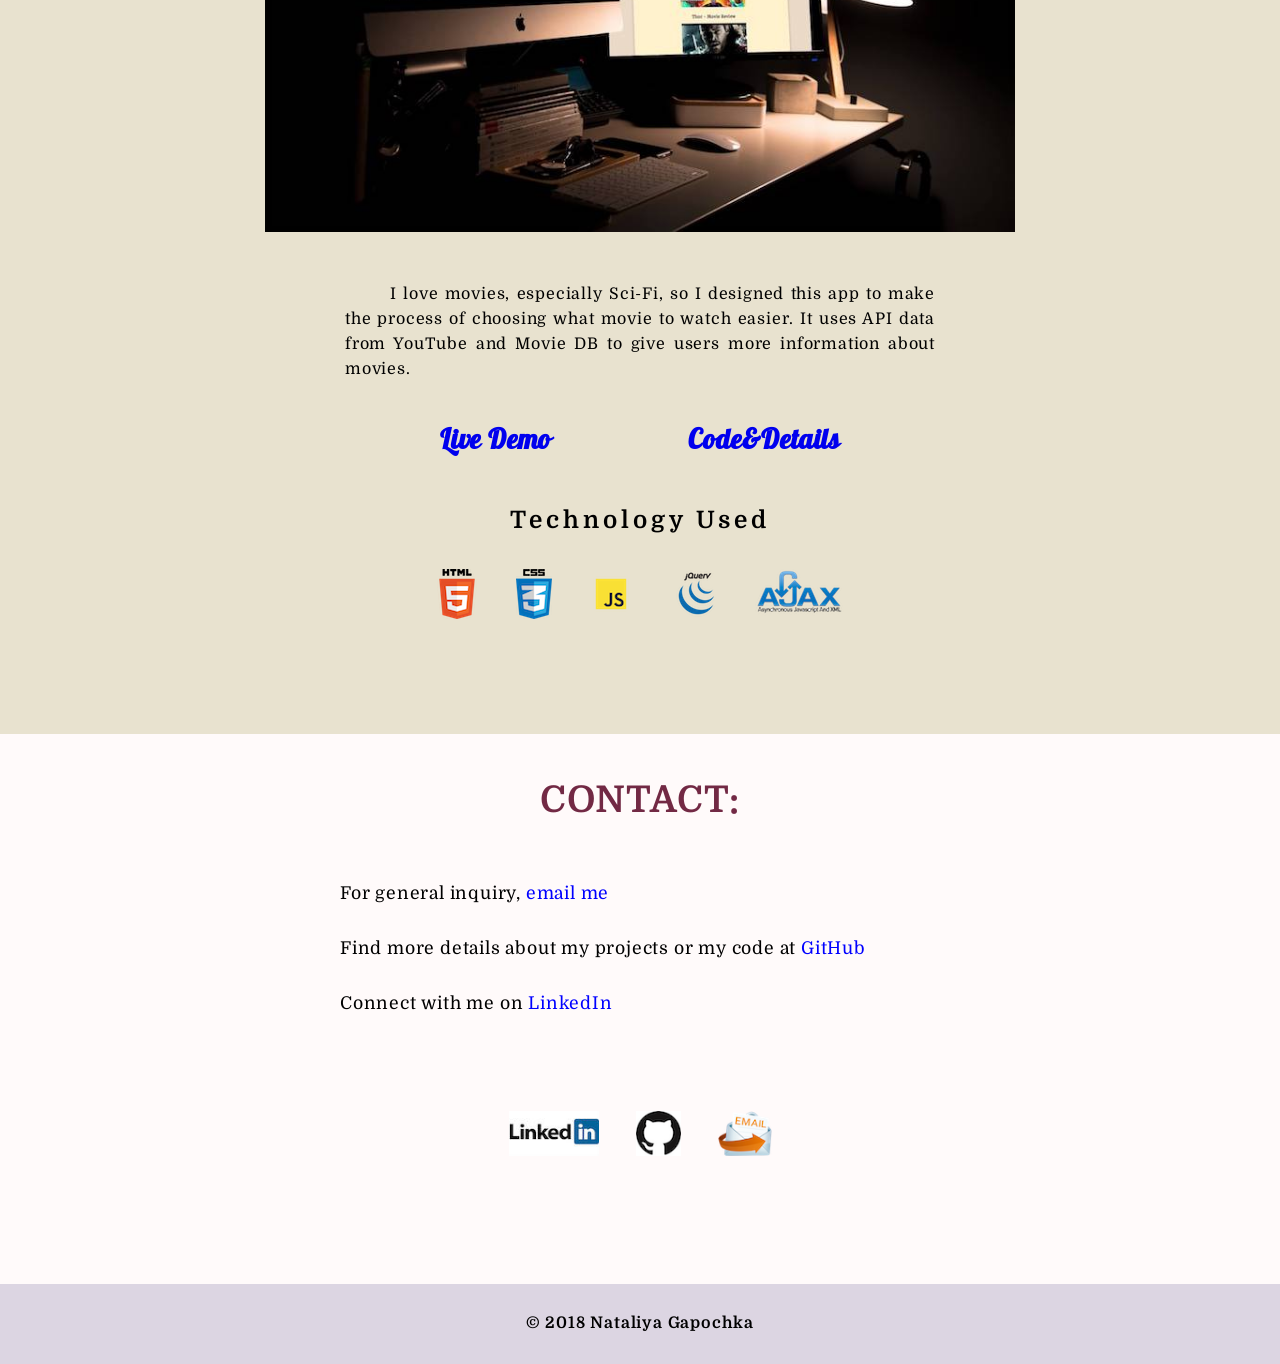
==== commit 495149e1: "clean up" ====
--- a/index.html
+++ b/index.html
@@ -31,7 +31,7 @@
   <div class="aboutMe-box1"><img src="./data/img/ng.jpg" alt="profile"></div>
   <div class="aboutMe-box2">
     <h2>About Me</h2>
-    <p>I am a recent graduate of <a href="https://www.thinkful.com/bootcamp/web-development/flexible/" target="_blank" rel="noopener">Thinkful</a> Full Stack Flexible Bootcamp.</p>
+    <p>I am a recent graduate of <a href="https://www.thinkful.com/bootcamp/web-development/flexible/" target="_blank" rel="noopener">Thinkful</a> Full Stack Flexible Mentorship Program.</p>
     <p>I moved to San Francisco 4 years ago from Austin, TX.  My educational background is in economics and accounting, but because of the strong presence and influence of the tech industry in the Bay Area I decided to try coding and loved it.</p>
     <p>I got really excited when I found out about Thinkful, because of their 1-on-1 Mentorship approach.</p>
     <p>I like coding because it is challenging, focuses on problem-solving, and encourages flexibility. I enjoy learning and treat every problem as a chance to improve my knowledge. </p>
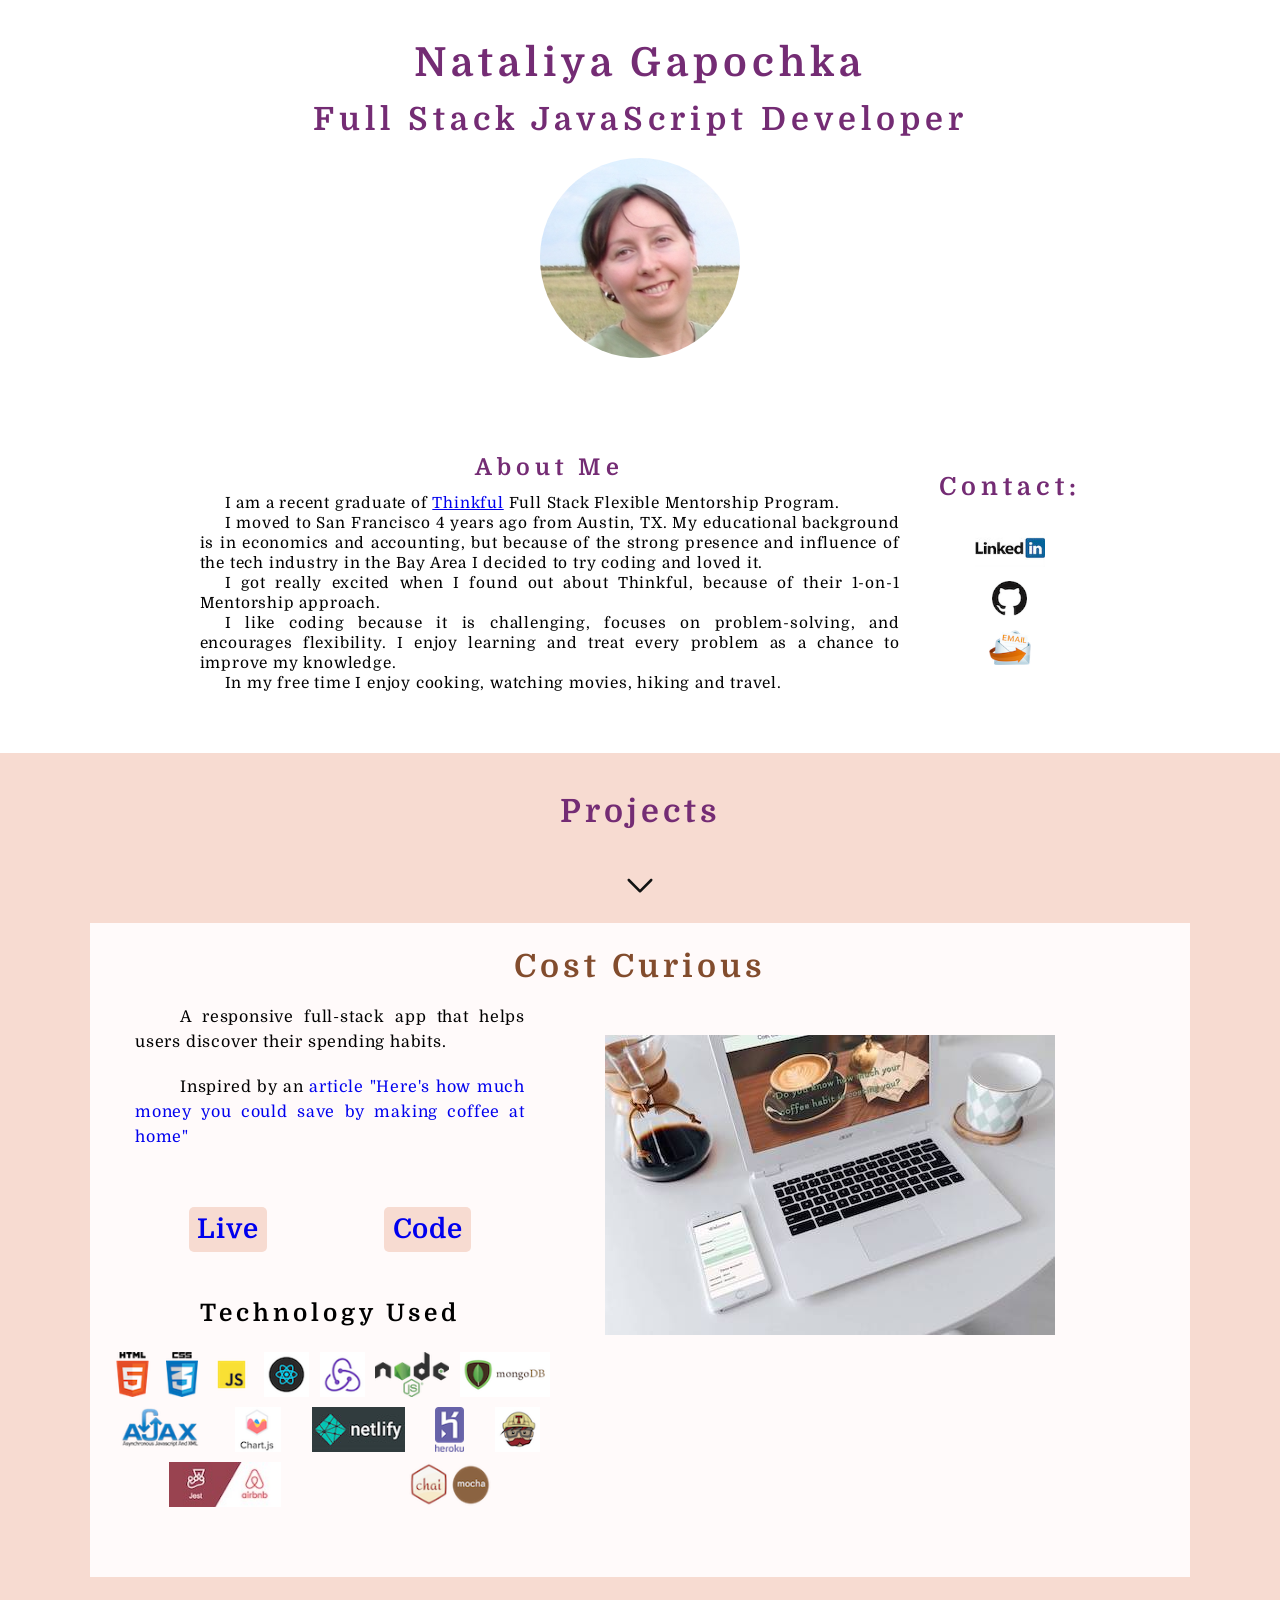
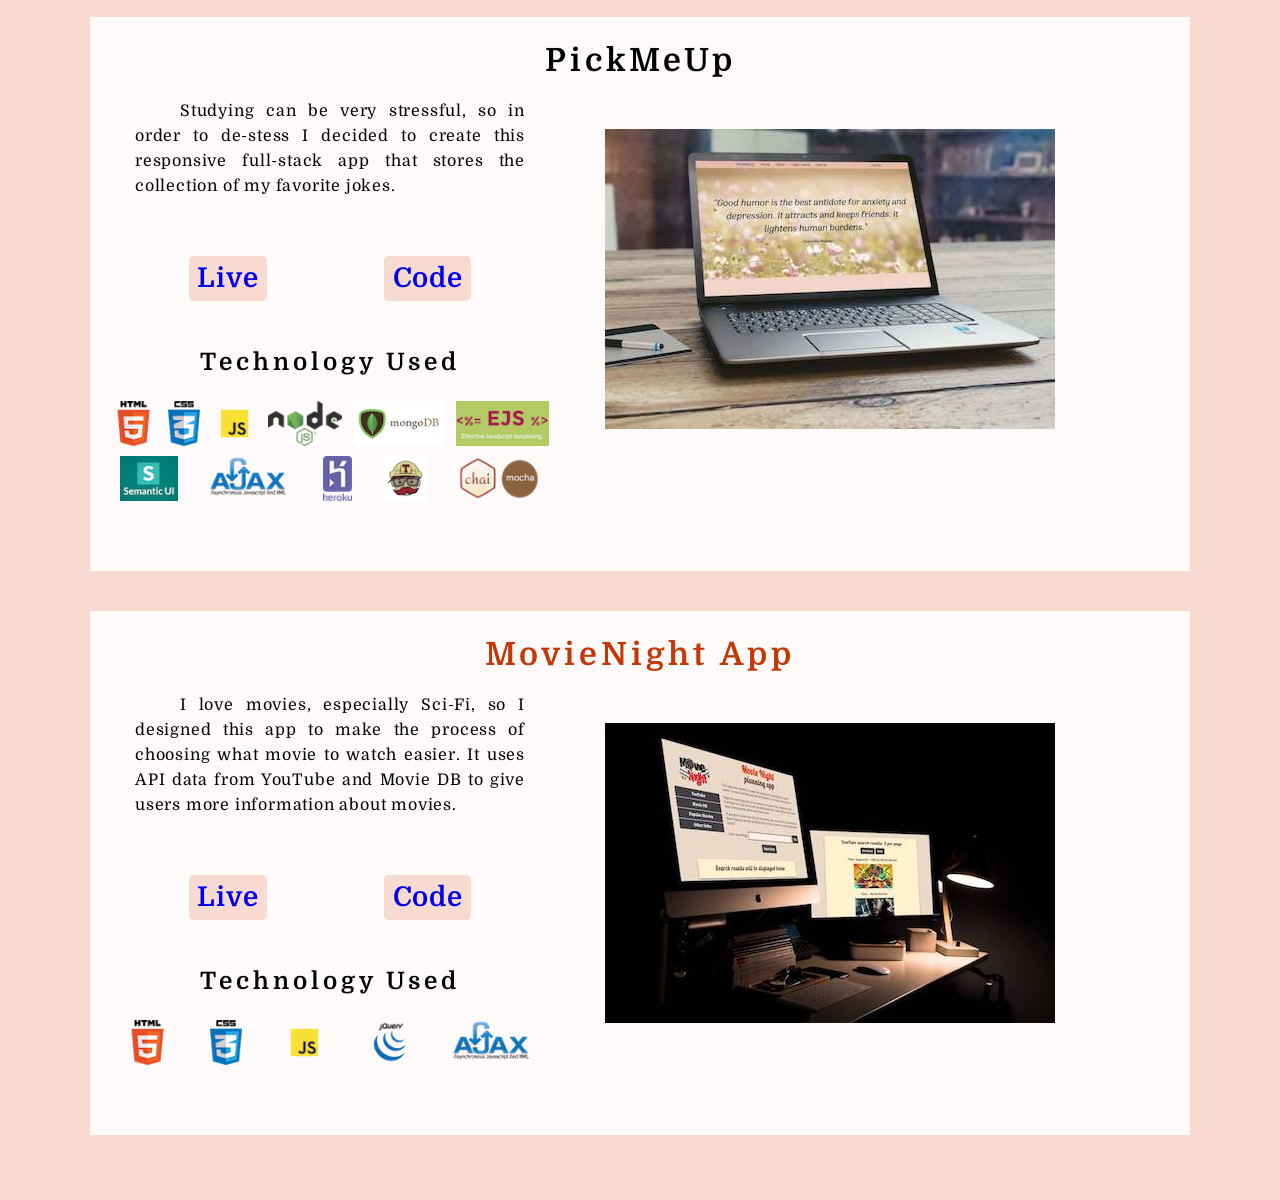
==== commit 1750500a: "change layout, colors" ====
--- a/index.html
+++ b/index.html
@@ -16,20 +16,14 @@
 
 <body id="top">
 	<header>
-  <div class="containerHead">
-  <h1 class="logo js-logo">Nataliya Gapochka</h1>
+    <h1 class="logo js-logo">Nataliya Gapochka</h1>
     <h2 class="js-logo">Full Stack JavaScript Developer</h2>
-  </div>
+    <img class="image" src="./data/img/ng.jpg" alt="profile">
   </header>
-  <nav role="navigation">
-    <a href="https://github.com/NG-SF" target="_blank" rel="noopener">GitHub</a>
-    <a href="#projects">Projects </a>
-    <a href="#contact">Contact</a>
-  </nav>
+
 <main role="main">
 <section class="aboutMe" role="doc-introduction">
-  <div class="aboutMe-box1"><img src="./data/img/ng.jpg" alt="profile"></div>
-  <div class="aboutMe-box2">
+  <div class="aboutMe-box1">
     <h2>About Me</h2>
     <p>I am a recent graduate of <a href="https://www.thinkful.com/bootcamp/web-development/flexible/" target="_blank" rel="noopener">Thinkful</a> Full Stack Flexible Mentorship Program.</p>
     <p>I moved to San Francisco 4 years ago from Austin, TX.  My educational background is in economics and accounting, but because of the strong presence and influence of the tech industry in the Bay Area I decided to try coding and loved it.</p>
@@ -37,25 +31,34 @@
     <p>I like coding because it is challenging, focuses on problem-solving, and encourages flexibility. I enjoy learning and treat every problem as a chance to improve my knowledge. </p>
     <p>In my free time I enjoy cooking, watching movies, hiking and travel.</p>
   </div>
+
+  <div id="contact">
+  <h2>Contact:</h2>
+  <div class="contact-icons">
+    <a href="https://www.linkedin.com/in/nataliya-gapochka/" target="_blank" rel="noopener"><img class="icon" src="./data/icons/linkedIn.jpg" alt="icon"></a>
+    <a href="https://github.com/NG-SF" target="_blank" rel="noopener"><img class="icon" src="./data/icons/git.png" alt="icon"></a>      
+    <a href="mailto:natasha.gapochka@gmail.com"><img class="icon" src="./data/icons/email.png" alt="icon"></a>      
+  </div>
+</div>
 </section>
 
 <section id="projects">
   <div class="projects-title">
-    <h2>Projects</h2>
+    <h2 class="title">Projects </h2>
+    <div class="pointer bounce"></div> 
   </div>
-      <div class="project-3box box">
+      <section class="project-1">
       <h3 class="js-title-3">Cost Curious</h3> 
-      <div class="img-box">
-        <img class="mockImg" src="./data/screens/costCurious1.jpeg" alt="screenshot">
-        <button class="arrow-2">&or;</button>
-        <img class="mockImg img-toggle-2" src="./data/screens/costCurious2.jpeg" alt="screenshot">
-      </div>
-        <p>After reading an <a class="article" href="http://www.businessinsider.com/heres-how-much-money-you-could-save-by-making-coffee-at-home-2015-10" target="_blank" rel="noopener">article</a> "Here's how much money you could save by making coffee at home", I got curious to find out how much do I spend on coffee each month. So I decided to create a responsive full-stack app that helps users discover their spending habits.</p>
-      <div class="demo-links">
-          <a class="js-link" href="https://cost-curious.netlify.com/" target="_blank" rel="noopener">Live Demo</a>
-          <a class="js-link" href="https://github.com/NG-SF/cost-curious-client" target="_blank" rel="noopener">Code&amp;Details</a>
-      </div>
-        <h3 class="tech">Technology Used</h3>
+
+      <div class="flexBox">
+        <div>
+          <p>A responsive full-stack app that helps users discover their spending habits.</p>
+          <p>Inspired by an <a class="article" href="http://www.businessinsider.com/heres-how-much-money-you-could-save-by-making-coffee-at-home-2015-10" target="_blank" rel="noopener">article "Here's how much money you could save by making coffee at home"</a> </p>
+          <div class="demo-links">
+              <a class="js-link" href="https://cost-curious.netlify.com/" target="_blank" rel="noopener">Live</a>
+              <a class="js-link" href="https://github.com/NG-SF/cost-curious-client" target="_blank" rel="noopener">Code</a>
+          </div>
+          <h3 class="tech">Technology Used</h3>
         <div class="project-icons">
           <img class="icon" src="./data/icons/html.png" alt="icon">
           <img class="icon" src="./data/icons/css.png" alt="icon">
@@ -72,77 +75,74 @@
           <img class="icon" src="./data/icons/jest-enzyme.jpeg" alt="icon">
           <img class="icon" src="./data/icons/mocha-chai.png" alt="icon">
         </div>
+        </div>
+          <div class="img-box">
+            <img class="mockImg" src="./data/screens/costCurious1.jpeg" alt="screenshot">
+          </div>
       </div>
+   
+      </section>
 
-      <div class="project-2box box">
+      <section class="project-2">
       <h3 class="js-title-2">PickMeUp</h3> 
-      <div class="img-box">
-        <img class="mockImg" src="./data/screens/pickMeUp1.jpeg" alt="screenshot">
-        <button class="arrow-1">&or;</button>
-        <img class="mockImg img-toggle-1" src="./data/screens/pickMeUp2.jpeg" alt="screenshot">
-      </div>
-        <p>Studying can be very stressful, so in order to de-stess I decided to create this responsive full-stack app that stores the collection of my favorite jokes.</p>
-        <div class="demo-links">
-          <a href="https://pickme-up.herokuapp.com/" target="_blank" rel="noopener">Live Demo</a>
-          <a href="https://github.com/NG-SF/pickMeUp" target="_blank" rel="noopener">Code&amp;Details</a>
-        </div>
-        <h3 class="tech">Technology Used</h3>
-        <div class="project-icons">
-          <img class="icon" src="./data/icons/html.png" alt="icon">
-          <img class="icon" src="./data/icons/css.png" alt="icon">
-          <img class="icon" src="./data/icons/javascript.png" alt="icon">
-          <img class="icon" src="./data/icons/node.png" alt="icon">
-          <img class="icon" src="./data/icons/mongodb.png" alt="icon">
-          <img class="icon" src="./data/icons/ejs.gif" alt="icon">
-          <img class="icon" src="./data/icons/semantic.png" alt="icon">
-          <img class="icon" src="./data/icons/ajax.png" alt="icon">
-          <img class="icon" src="./data/icons/heroku.png" alt="icon">
-          <img class="icon" src="./data/icons/travis.png" alt="icon">
-          <img class="icon" src="./data/icons/mocha-chai.png" alt="icon">
+
+      <div class="flexBox">
+        <div>
+          <p>Studying can be very stressful, so in order to de-stess I decided to create this responsive full-stack app that stores the collection of my favorite jokes.</p>
+          <div class="demo-links">
+            <a href="https://pickme-up.herokuapp.com/" target="_blank" rel="noopener">Live</a>
+            <a href="https://github.com/NG-SF/pickMeUp" target="_blank" rel="noopener">Code</a>
+          </div>
+          <h3 class="tech">Technology Used</h3>
+          <div class="project-icons">
+            <img class="icon" src="./data/icons/html.png" alt="icon">
+            <img class="icon" src="./data/icons/css.png" alt="icon">
+            <img class="icon" src="./data/icons/javascript.png" alt="icon">
+            <img class="icon" src="./data/icons/node.png" alt="icon">
+            <img class="icon" src="./data/icons/mongodb.png" alt="icon">
+            <img class="icon" src="./data/icons/ejs.gif" alt="icon">
+            <img class="icon" src="./data/icons/semantic.png" alt="icon">
+            <img class="icon" src="./data/icons/ajax.png" alt="icon">
+            <img class="icon" src="./data/icons/heroku.png" alt="icon">
+            <img class="icon" src="./data/icons/travis.png" alt="icon">
+            <img class="icon" src="./data/icons/mocha-chai.png" alt="icon">
+          </div>
+          </div>
+          <div class="img-box">
+          <img class="mockImg" src="./data/screens/pickMeUp1.jpeg" alt="screenshot">
         </div>
       </div>
+      </section>
 
-      <div class="project-1box box">
+      <section class="project-3">
       <h3 class="js-title-1">MovieNight App</h3> 
-      <div class="img-box">
-        <img class="mockImg" src="./data/screens/movieNight.jpeg" alt="screenshot">
-      </div>
-        <p>I love movies, especially Sci-Fi, so I designed this app to make the process of choosing what movie to watch easier. It uses API data from YouTube and Movie DB to give users more information about movies.
-        </p>
-        <div class="demo-links">
-          <a href="https://ng-sf.github.io/movieApp/" target="_blank" rel="noopener">Live Demo</a>
-          <a href="https://github.com/NG-SF/movieApp" target="_blank" rel="noopener">Code&amp;Details</a>
+      <div class="flexBox">
+        <div>
+          <p>I love movies, especially Sci-Fi, so I designed this app to make the process of choosing what movie to watch easier. It uses API data from YouTube and Movie DB to give users more information about movies.
+          </p>
+          <div class="demo-links">
+            <a href="https://ng-sf.github.io/movieApp/" target="_blank" rel="noopener">Live</a>
+            <a href="https://github.com/NG-SF/movieApp" target="_blank" rel="noopener">Code</a>
+          </div>
+          <h3 class="tech">Technology Used</h3>
+          <div class="project-icons">
+            <img class="icon" src="./data/icons/html.png" alt="icon">
+            <img class="icon" src="./data/icons/css.png" alt="icon">
+            <img class="icon" src="./data/icons/javascript.png" alt="icon">
+            <img class="icon" src="./data/icons/jquery-icon.png" alt="icon">
+            <img class="icon" src="./data/icons/ajax.png" alt="icon">
+          </div>
         </div>
-        <h3 class="tech">Technology Used</h3>
-        <div class="project-icons">
-          <img class="icon" src="./data/icons/html.png" alt="icon">
-          <img class="icon" src="./data/icons/css.png" alt="icon">
-          <img class="icon" src="./data/icons/javascript.png" alt="icon">
-          <img class="icon" src="./data/icons/jquery-icon.png" alt="icon">
-          <img class="icon" src="./data/icons/ajax.png" alt="icon">
+
+          <div class="img-box">
+          <img class="mockImg" src="./data/screens/movieNight.jpeg" alt="screenshot">
         </div>
-      </div>
+    </div>
+    </section>
 </section>
 
+</main>
 
-<div id="contact">
-  <h2 class="header" >Contact:</h2>
-  <div>
-    <p>For general inquiry, <a href="mailto:natasha.gapochka@gmail.com">email me</a></p>
-    <p>Find more details about my projects or my code at <a href="https://github.com/NG-SF" target="_blank" rel="noopener">GitHub</a></p>
-     <p>Connect with me on <a href="https://www.linkedin.com/in/nataliya-gapochka/" target="_blank" rel="noopener">LinkedIn</a></p>
-  </div>
-  <div class="contact-icons">
-    <a href="https://www.linkedin.com/in/nataliya-gapochka/" target="_blank" rel="noopener"><img class="icon" src="./data/icons/linkedIn.jpg" alt="icon"></a>
-    <a href="https://github.com/NG-SF" target="_blank" rel="noopener"><img class="icon" src="./data/icons/git.png" alt="icon"></a>      
-    <a href="mailto:natasha.gapochka@gmail.com"><img class="icon" src="./data/icons/email.png" alt="icon"></a>      
-  </div>
-</div>
-
-</main>
-<footer>
-  <p> © 2018  Nataliya Gapochka</p>
-</footer>
 </body>
 <script
   src="https://code.jquery.com/jquery-3.3.1.min.js"
--- a/data/main.css
+++ b/data/main.css
@@ -4,97 +4,174 @@
   box-sizing: border-box;  
 }
 body {
-  background-color: snow;
   font-family: 'Domine', serif;
   letter-spacing: .8px;
 }
 
-.containerHead {
-  background: url("./img/sf.jpg");
-  background-repeat: no-repeat;
-  background-position: center;
-  background-size: cover;
-  height: 91vh;
-}
-
-nav {
-  overflow: hidden;
-  text-align: center;
-  height: 85px;
-  padding: 10px 0;
-  background-color: #dcd5e2;
-  display: flex;
-  justify-content: center;
-  align-items: center;
-}
-
-nav a {
-  color: #722944;
-  font-weight: 700;
-  font-size: 1.7em;
-  margin-left: 5px;
-  padding: 10px 20px 10px 20px;
-  text-decoration: none;
+header {
+  /* background-color: rgb(244, 237, 234); */
+  padding: 20px;
 }
 
 .logo, 
-header h2 {
+header h2,
+h2 {
   letter-spacing: 5px;
   text-align: center;
-  color: snow;
-  text-shadow: 3px 4px black;
+  color: rgb(116, 44, 116);
 }
 
 .logo {
-  font-family: 'Lobster', cursive;
-  padding-top: 50px;
-  font-size: 3.7em;
+  padding-top: 20px;
+  font-size: 2.5em;
 }
 
 header h2 {
-  font-family: 'Lobster', cursive;
-  padding-top: 50px;
-  font-size: 2.9em;
+  padding-top: 15px;
+  font-size: 2em;
+}
+
+.image {
+  width: 200px;
+  border-radius: 55%;
+  margin: 20px auto;
+  display: block;
 }
 
 .aboutMe{
   display: flex;
-  margin: 100px auto;
+  margin: 40px auto;
   max-width: 1000px;
   padding: 20px 40px;
   justify-content: space-around;
   align-items: center;
   flex-wrap: wrap;
   font-size: 1.2em;
-  line-height: 25px;
+  line-height: 20px;
 }
 
 .aboutMe h2 {
   text-align: center;
-  margin-bottom: 25px;
+  margin-bottom: 15px;
+  font-size: 1.5em;
 }
 
 .aboutMe p {
-  text-indent: 30px;
+  text-indent: 25px;
   text-align: justify;
 }
 
-.aboutMe-box1 img {
-  width: 300px;
-  border-radius: 5%;
-  margin: 25px;
-
-}
-
-.aboutMe-box2 {
-  max-width: 500px;
-  font-size: .85em;
-}
+.aboutMe-box1 {
+  max-width: 700px;
+  font-size: .8em;
+}
+
+#contact {
+  text-align: center;
+  max-width: 200px;
+}
+
+#contact h2 {
+  font-size: 1.3em;
+  margin-bottom: 30px;
+}
+
+.contact-icons {
+  display: flex;
+  width: 100px;
+  margin: 0 auto;
+  flex-direction: column;
+  justify-content: center;
+  align-items: center;
+  flex-wrap: wrap;
+}
+
+.contact-icons .icon {
+  height: 35px;
+}
+
+/* Projects section */
 
 #projects {
-  background-color: #e8e2cf;
-  width: 100vw;
-}
+  background-color:rgb(247, 219, 209);
+  padding: 5px 0 25px 0;
+}
+
+.projects-title {
+  height: 90px; 
+}
+
+.title {
+  font-size: 1.7em;
+  margin-top: 0;
+}
+
+.pointer {
+  width: 40px;
+  height: 40px;
+  color: black;
+  margin: 0 auto;
+  background-image: url([data-uri]);
+  background-size: contain;
+}
+
+.bounce {
+	-moz-animation: bounce 4s infinite;
+	-webkit-animation: bounce 4s infinite;
+	animation: bounce 4s infinite;
+}
+
+@-moz-keyframes bounce {
+  0%, 20%, 50%, 80%, 100% {
+    -moz-transform: translateY(0);
+    transform: translateY(0);
+  }
+  40% {
+    -moz-transform: translateY(-30px);
+    transform: translateY(-30px);
+  }
+  60% {
+    -moz-transform: translateY(-15px);
+    transform: translateY(-15px);
+  }
+}
+
+@-webkit-keyframes bounce {
+  0%, 20%, 50%, 80%, 100% {
+    -webkit-transform: translateY(0);
+    transform: translateY(0);
+  }
+  40% {
+    -webkit-transform: translateY(-30px);
+    transform: translateY(-30px);
+  }
+  60% {
+    -webkit-transform: translateY(-15px);
+    transform: translateY(-15px);
+  }
+}
+
+@keyframes bounce {
+  0%, 20%, 50%, 80%, 100% {
+    -moz-transform: translateY(0);
+    -ms-transform: translateY(0);
+    -webkit-transform: translateY(0);
+    transform: translateY(0);
+  }
+  40% {
+    -moz-transform: translateY(-30px);
+    -ms-transform: translateY(-30px);
+    -webkit-transform: translateY(-30px);
+    transform: translateY(-30px);
+  }
+  60% {
+    -moz-transform: translateY(-15px);
+    -ms-transform: translateY(-15px);
+    -webkit-transform: translateY(-15px);
+    transform: translateY(-15px);
+  }
+}
+
 
 .js-title-1,
 .js-title-2,
@@ -111,7 +188,7 @@
 }
 
 .img-box {
-  max-width: 750px;
+  max-width: 500px;
   margin: 0 auto;
 }
 
@@ -119,45 +196,12 @@
   max-width: 100%;
   height: auto;
   display: block;
-  margin: 30px auto;
-}
-
-.img-toggle-1,
-.img-toggle-2 {
-  margin-top: 30px;
-}
-
-.arrow-1,
-.arrow-2 {
-  display: block;
-  width: 150px;
-  height: 40px;
-  margin: 20px auto;
-  background: transparent;
-  font-size: 2.6em;
-  font-weight: bold;
-  border: none;
-  outline: none;
-}
-
-.arrow-1:hover,
-.arrow-2:hover {
-  cursor: pointer;
-  font-size: 2.9em;
-}
-
-.projects-title {
-  background-color: #dcd5e2;
-  height: 150px; 
-  display: flex;
-  justify-content: center;
-  align-items: center;
+  margin: 40px auto;
 }
 
 #projects h2, h3 {
   text-align: center;
-  font-size: 2.9em;
-  font-family: 'Lobster', cursive; 
+  font-size: 2em;
   letter-spacing: 4px;
 }
 
@@ -165,23 +209,27 @@
   margin: 35px;
 }
 
-.box {
-  margin: 0;
-  padding: 60px 20px;
-}
-
-.project-2box {
-  background-color:#F1D3C7;
-}
-
-.project-3box {
-  background-color: #e8c894;
+
+.flexBox {
+  display: flex;
+  justify-content: space-between;
+  flex-wrap: wrap;
+  max-width: 1000px;
+}
+
+.project-1,
+.project-2,
+.project-3 {
+  background-color: snow;
+  margin: 40px auto;
+  padding: 15px;
+  max-width: 1100px;
 }
 
 #projects p {
-  padding: 20px 5px;
+  padding: 10px 5px;
   margin: 0 auto;
-  max-width: 600px; 
+  max-width: 400px; 
   line-height: 25px;
   text-indent: 45px;
   text-align: justify;
@@ -193,30 +241,37 @@
 
 .demo-links {
   max-width: 400px;
-  margin: 20px auto 50px auto;
+  margin: 20px auto;
   display: flex;
-  justify-content: space-between;
+  justify-content: space-around;
   flex-wrap: wrap;
+}
+
+.demo-links a {
+  background-color:rgb(247, 219, 209);
+  margin: 1em 2em;
+  border-radius: 5px;
+  padding: 0.25em .3em;
 }
 
 .demo-links a,
 .demo-links a:visited {
   text-decoration: none;
   cursor: pointer;
-  font-family: 'Lobster', cursive;
   font-size: 1.7em;
   font-weight: bold;
 }
 
 .demo-links a:hover{
   color: black;
+  background-color:rgb(240, 191, 173);
 }
 
 .tech {
   text-align: center;
   font-size: 1.5em;
   font-family: 'Domine', serif;
-  margin-bottom: 30px;
+  margin-bottom: 20px;
 }
 
 .project-icons {
@@ -231,64 +286,11 @@
 }
 
 .icon {
-  height: 50px;
+  height: 45px;
   width: auto;
   margin: 5px;
 }
 
-#contact {
-  padding: 45px;
-  text-align: center;
-  height: 550px;
-}
-
-#contact a {
-  text-decoration: none;
-  color: blue;
-  cursor: pointer;
-}
-
-.header {
-  text-transform: uppercase;
-  color: #722944;
-  font-size: 2.3em;
-  margin-bottom: 50px;
-}
-
-#contact p {
-  margin: 10px auto;
-  max-width: 600px;
-  text-align: left;
-  font-size: 1.1em;
-  line-height: 45px;
-}
-
-.contact-icons {
-  display: flex;
-  width: 300px;
-  margin: 80px auto;
-  justify-content: space-around;
-  align-items: flex-end;
-  flex-wrap: wrap;
-}
-
-.contact-icons .icon {
-  height: 45px;
-}
-
-footer {
-  background-color: #dcd5e2;
-  height: 80px;
-}
-
-footer p {
-  max-width: 300px;
-  margin: 0 auto;
-  padding: 30px 0;
-  font-weight: bold;
-  font-size: 1em;
-  text-align: center;
-}
 
 @media screen and (max-width: 770px) {
   .containerHead {
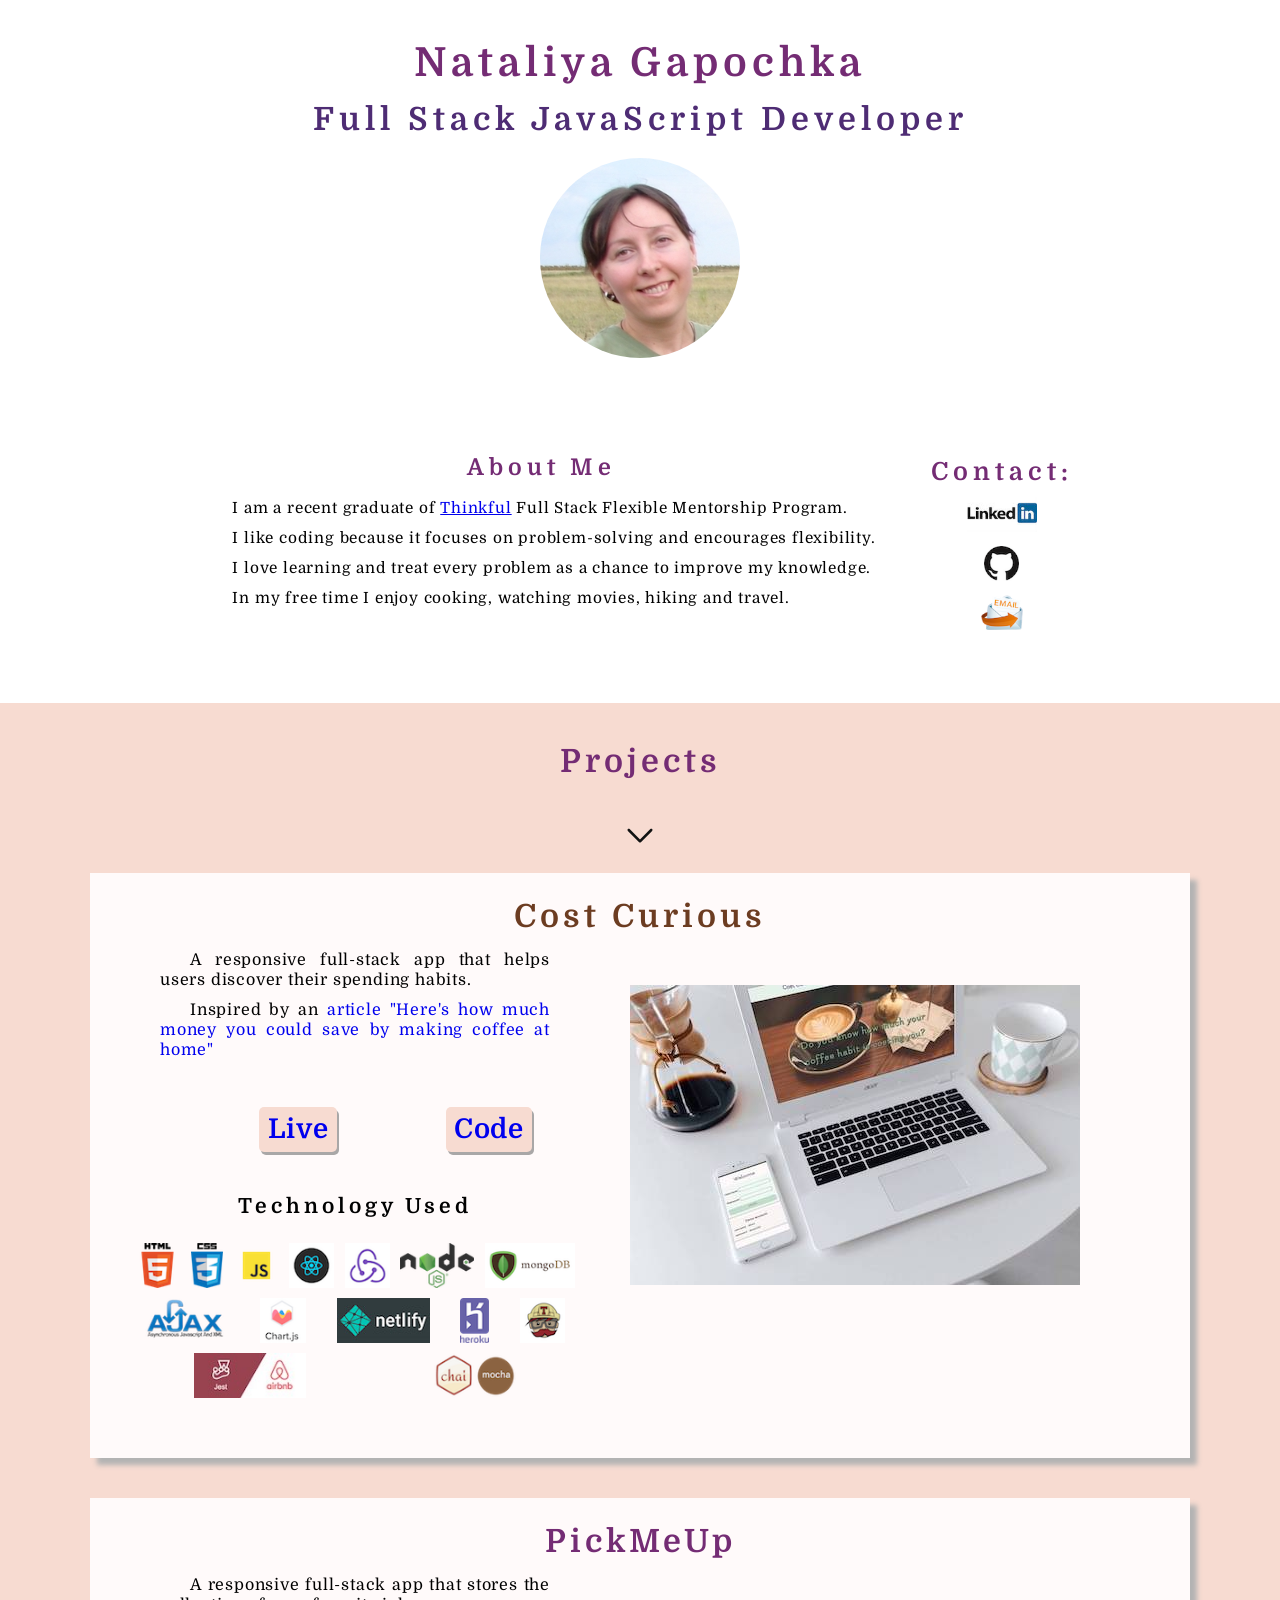
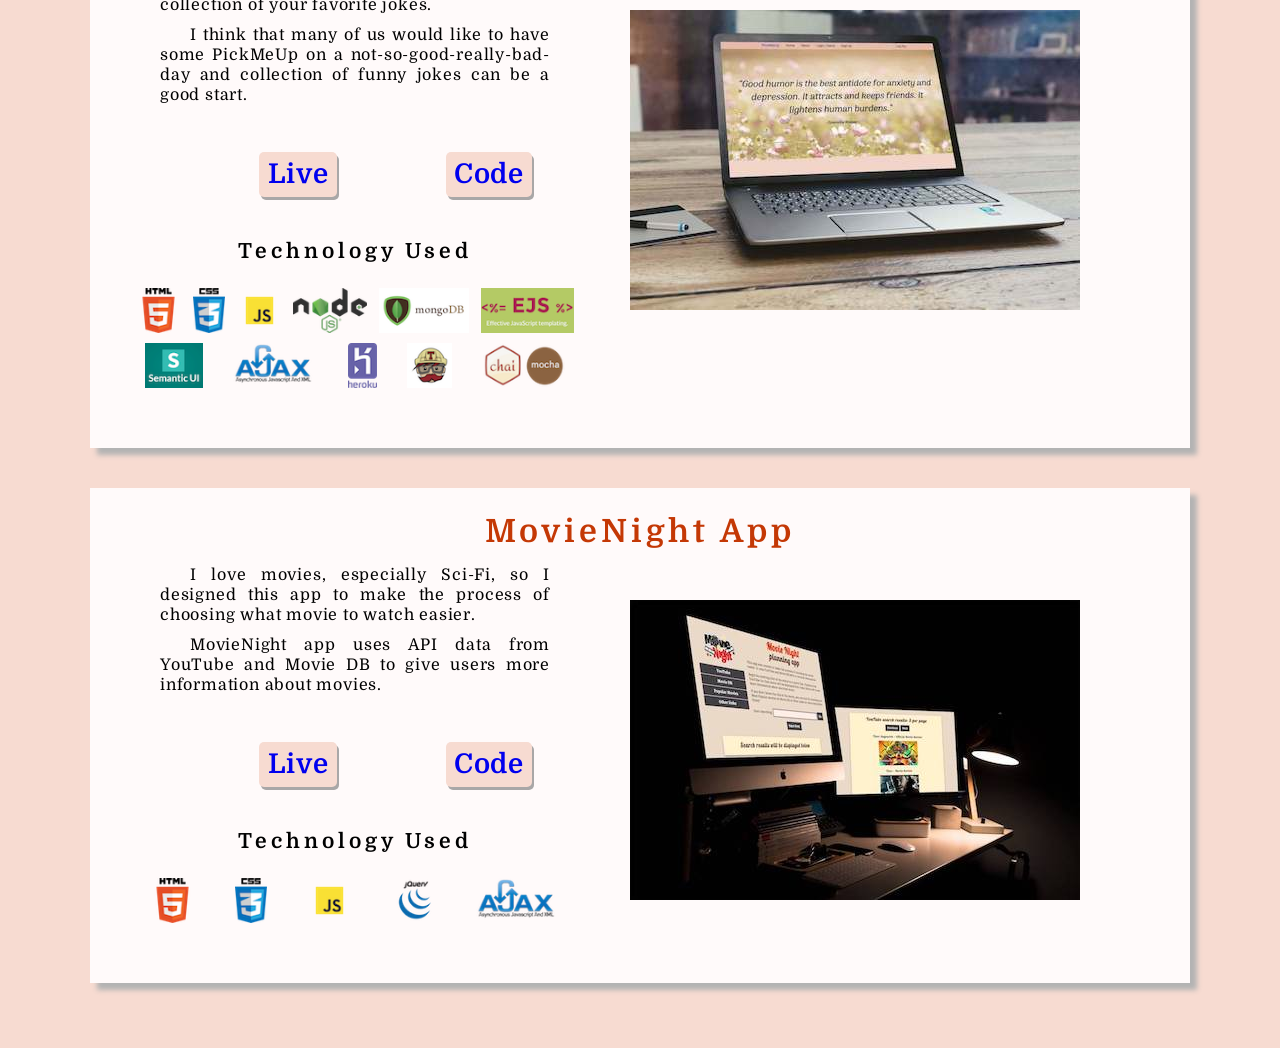
==== commit e90d0fd2: "correct media queries, add img alt descriptions" ====
--- a/index.html
+++ b/index.html
@@ -7,7 +7,7 @@
   <meta http-equiv="X-UA-Compatible" content="ie=edge">
   <meta name="author" content="Nataliya Gapochka">
   <title>Nataliya's portfolio</title>
-  <link href="https://fonts.googleapis.com/css?family=Domine:400,700|Lobster" rel="stylesheet">
+  <link href="https://fonts.googleapis.com/css?family=Domine:400,700" rel="stylesheet">
   <link rel="stylesheet"
   href="https://cdnjs.cloudflare.com/ajax/libs/animate.css/3.5.2/animate.min.css">
   <link rel="stylesheet" href="data/main.css">
@@ -26,18 +26,17 @@
   <div class="aboutMe-box1">
     <h2>About Me</h2>
     <p>I am a recent graduate of <a href="https://www.thinkful.com/bootcamp/web-development/flexible/" target="_blank" rel="noopener">Thinkful</a> Full Stack Flexible Mentorship Program.</p>
-    <p>I moved to San Francisco 4 years ago from Austin, TX.  My educational background is in economics and accounting, but because of the strong presence and influence of the tech industry in the Bay Area I decided to try coding and loved it.</p>
-    <p>I got really excited when I found out about Thinkful, because of their 1-on-1 Mentorship approach.</p>
-    <p>I like coding because it is challenging, focuses on problem-solving, and encourages flexibility. I enjoy learning and treat every problem as a chance to improve my knowledge. </p>
+    <p>I like coding because it focuses on problem-solving and encourages flexibility. </p>
+    <p>I love learning and treat every problem as a chance to improve my knowledge.</p>
     <p>In my free time I enjoy cooking, watching movies, hiking and travel.</p>
   </div>
 
   <div id="contact">
   <h2>Contact:</h2>
   <div class="contact-icons">
-    <a href="https://www.linkedin.com/in/nataliya-gapochka/" target="_blank" rel="noopener"><img class="icon" src="./data/icons/linkedIn.jpg" alt="icon"></a>
-    <a href="https://github.com/NG-SF" target="_blank" rel="noopener"><img class="icon" src="./data/icons/git.png" alt="icon"></a>      
-    <a href="mailto:natasha.gapochka@gmail.com"><img class="icon" src="./data/icons/email.png" alt="icon"></a>      
+    <a href="https://www.linkedin.com/in/nataliya-gapochka/" target="_blank" rel="noopener"><img class="icon" src="./data/icons/linkedIn.jpg" alt="linkedIn icon"></a>
+    <a href="https://github.com/NG-SF" target="_blank" rel="noopener"><img class="icon" src="./data/icons/git.png" alt="GitHub icon"></a>      
+    <a href="mailto:natasha.gapochka@gmail.com"><img class="Email icon" src="./data/icons/email.png" alt="icon"></a>      
   </div>
 </div>
 </section>
@@ -51,7 +50,7 @@
       <h3 class="js-title-3">Cost Curious</h3> 
 
       <div class="flexBox">
-        <div>
+        <div class="content">
           <p>A responsive full-stack app that helps users discover their spending habits.</p>
           <p>Inspired by an <a class="article" href="http://www.businessinsider.com/heres-how-much-money-you-could-save-by-making-coffee-at-home-2015-10" target="_blank" rel="noopener">article "Here's how much money you could save by making coffee at home"</a> </p>
           <div class="demo-links">
@@ -60,20 +59,20 @@
           </div>
           <h3 class="tech">Technology Used</h3>
         <div class="project-icons">
-          <img class="icon" src="./data/icons/html.png" alt="icon">
-          <img class="icon" src="./data/icons/css.png" alt="icon">
-          <img class="icon" src="./data/icons/javascript.png" alt="icon">
-          <img class="icon" src="./data/icons/react.png" alt="icon">
-          <img class="icon" src="./data/icons/redux.png" alt="icon">
-          <img class="icon" src="./data/icons/node.png" alt="icon">
-          <img class="icon" src="./data/icons/mongodb.png" alt="icon">
-          <img class="icon" src="./data/icons/ajax.png" alt="icon">
-          <img class="icon" src="./data/icons/chartjs.png" alt="icon">
-          <img class="icon" src="./data/icons/netlify.jpg" alt="icon">
-          <img class="icon" src="./data/icons/heroku.png" alt="icon">
-          <img class="icon" src="./data/icons/travis.png" alt="icon">
-          <img class="icon" src="./data/icons/jest-enzyme.jpeg" alt="icon">
-          <img class="icon" src="./data/icons/mocha-chai.png" alt="icon">
+          <img class="icon" src="./data/icons/html.png" alt="HTML icon">
+          <img class="icon" src="./data/icons/css.png" alt="CSS icon">
+          <img class="icon" src="./data/icons/javascript.png" alt="JavaScript icon">
+          <img class="icon" src="./data/icons/react.png" alt="React icon">
+          <img class="icon" src="./data/icons/redux.png" alt="Redux icon">
+          <img class="icon" src="./data/icons/node.png" alt="Node icon">
+          <img class="icon" src="./data/icons/mongodb.png" alt="MongoDB icon">
+          <img class="icon" src="./data/icons/ajax.png" alt="Ajax icon">
+          <img class="icon" src="./data/icons/chartjs.png" alt="ChartJS icon">
+          <img class="icon" src="./data/icons/netlify.jpg" alt="Netlify icon">
+          <img class="icon" src="./data/icons/heroku.png" alt="Heroku icon">
+          <img class="icon" src="./data/icons/travis.png" alt="TravisCI icon">
+          <img class="icon" src="./data/icons/jest-enzyme.jpeg" alt="Jest Enzyme icon">
+          <img class="icon" src="./data/icons/mocha-chai.png" alt="Mocha Chai icon">
         </div>
         </div>
           <div class="img-box">
@@ -87,25 +86,26 @@
       <h3 class="js-title-2">PickMeUp</h3> 
 
       <div class="flexBox">
-        <div>
-          <p>Studying can be very stressful, so in order to de-stess I decided to create this responsive full-stack app that stores the collection of my favorite jokes.</p>
+        <div class="content">
+          <p>A responsive full-stack app that stores the collection of your favorite jokes.</p>
+          <p>I think that many of us would like to have some PickMeUp on a not-so-good-really-bad-day and collection of funny jokes can be a good start.</p>
           <div class="demo-links">
             <a href="https://pickme-up.herokuapp.com/" target="_blank" rel="noopener">Live</a>
             <a href="https://github.com/NG-SF/pickMeUp" target="_blank" rel="noopener">Code</a>
           </div>
           <h3 class="tech">Technology Used</h3>
           <div class="project-icons">
-            <img class="icon" src="./data/icons/html.png" alt="icon">
-            <img class="icon" src="./data/icons/css.png" alt="icon">
-            <img class="icon" src="./data/icons/javascript.png" alt="icon">
-            <img class="icon" src="./data/icons/node.png" alt="icon">
-            <img class="icon" src="./data/icons/mongodb.png" alt="icon">
-            <img class="icon" src="./data/icons/ejs.gif" alt="icon">
-            <img class="icon" src="./data/icons/semantic.png" alt="icon">
-            <img class="icon" src="./data/icons/ajax.png" alt="icon">
-            <img class="icon" src="./data/icons/heroku.png" alt="icon">
-            <img class="icon" src="./data/icons/travis.png" alt="icon">
-            <img class="icon" src="./data/icons/mocha-chai.png" alt="icon">
+            <img class="icon" src="./data/icons/html.png" alt="HTML icon">
+            <img class="icon" src="./data/icons/css.png" alt="CSS icon">
+            <img class="icon" src="./data/icons/javascript.png" alt="JavaScript icon">
+            <img class="icon" src="./data/icons/node.png" alt="Node icon">
+            <img class="icon" src="./data/icons/mongodb.png" alt="MongoDB icon">
+            <img class="icon" src="./data/icons/ejs.gif" alt="Ejs icon">
+            <img class="icon" src="./data/icons/semantic.png" alt="Semantic UI icon">
+            <img class="icon" src="./data/icons/ajax.png" alt="Ajax icon">
+            <img class="icon" src="./data/icons/heroku.png" alt="Heroku icon">
+            <img class="icon" src="./data/icons/travis.png" alt="Travis CI icon">
+            <img class="icon" src="./data/icons/mocha-chai.png" alt="Mocha Chai icon">
           </div>
           </div>
           <div class="img-box">
@@ -117,20 +117,20 @@
       <section class="project-3">
       <h3 class="js-title-1">MovieNight App</h3> 
       <div class="flexBox">
-        <div>
-          <p>I love movies, especially Sci-Fi, so I designed this app to make the process of choosing what movie to watch easier. It uses API data from YouTube and Movie DB to give users more information about movies.
-          </p>
+        <div class="content">
+          <p>I love movies, especially Sci-Fi, so I designed this app to make the process of choosing what movie to watch easier.</p>
+          <p>MovieNight app uses API data from YouTube and Movie DB to give users more information about movies.</p>
           <div class="demo-links">
             <a href="https://ng-sf.github.io/movieApp/" target="_blank" rel="noopener">Live</a>
             <a href="https://github.com/NG-SF/movieApp" target="_blank" rel="noopener">Code</a>
           </div>
           <h3 class="tech">Technology Used</h3>
           <div class="project-icons">
-            <img class="icon" src="./data/icons/html.png" alt="icon">
-            <img class="icon" src="./data/icons/css.png" alt="icon">
-            <img class="icon" src="./data/icons/javascript.png" alt="icon">
-            <img class="icon" src="./data/icons/jquery-icon.png" alt="icon">
-            <img class="icon" src="./data/icons/ajax.png" alt="icon">
+            <img class="icon" src="./data/icons/html.png" alt="HTML icon">
+            <img class="icon" src="./data/icons/css.png" alt="CSS icon">
+            <img class="icon" src="./data/icons/javascript.png" alt="JavaScript icon">
+            <img class="icon" src="./data/icons/jquery-icon.png" alt="jQuery icon">
+            <img class="icon" src="./data/icons/ajax.png" alt="Ajax icon">
           </div>
         </div>
 
--- a/data/main.css
+++ b/data/main.css
@@ -9,12 +9,10 @@
 }
 
 header {
-  /* background-color: rgb(244, 237, 234); */
   padding: 20px;
 }
 
 .logo, 
-header h2,
 h2 {
   letter-spacing: 5px;
   text-align: center;
@@ -29,6 +27,7 @@
 header h2 {
   padding-top: 15px;
   font-size: 2em;
+  color: rgb(78, 44, 116);
 }
 
 .image {
@@ -50,6 +49,10 @@
   line-height: 20px;
 }
 
+.aboutMe-box1 {
+  margin-bottom: 30px;
+}
+
 .aboutMe h2 {
   text-align: center;
   margin-bottom: 15px;
@@ -58,6 +61,7 @@
 
 .aboutMe p {
   text-indent: 25px;
+  line-height: 30px;
   text-align: justify;
 }
 
@@ -73,7 +77,7 @@
 
 #contact h2 {
   font-size: 1.3em;
-  margin-bottom: 30px;
+  margin-bottom: 10px;
 }
 
 .contact-icons {
@@ -91,7 +95,6 @@
 }
 
 /* Projects section */
-
 #projects {
   background-color:rgb(247, 219, 209);
   padding: 5px 0 25px 0;
@@ -172,6 +175,10 @@
   }
 }
 
+.content {
+  max-width: 500px;
+  margin: 0 auto;
+}
 
 .js-title-1,
 .js-title-2,
@@ -183,8 +190,12 @@
   color: #c43805;
 }
 
+.js-title-2 {
+  color: rgb(116, 44, 116);
+}
+
 .js-title-3 {
-  color: #824c2d;
+  color: #6c3c21;
 }
 
 .img-box {
@@ -209,7 +220,6 @@
   margin: 35px;
 }
 
-
 .flexBox {
   display: flex;
   justify-content: space-between;
@@ -221,17 +231,18 @@
 .project-2,
 .project-3 {
   background-color: snow;
+  box-shadow: 7px 7px 5px rgb(179, 179, 179);
   margin: 40px auto;
   padding: 15px;
   max-width: 1100px;
 }
 
 #projects p {
-  padding: 10px 5px;
+  padding: 5px;
   margin: 0 auto;
   max-width: 400px; 
-  line-height: 25px;
-  text-indent: 45px;
+  line-height: 20px;
+  text-indent: 30px;
   text-align: justify;
 }
 
@@ -240,17 +251,17 @@
 }
 
 .demo-links {
-  max-width: 400px;
-  margin: 20px auto;
+  max-width: 300px;
+  margin: 15px auto;
   display: flex;
   justify-content: space-around;
-  flex-wrap: wrap;
 }
 
 .demo-links a {
   background-color:rgb(247, 219, 209);
   margin: 1em 2em;
   border-radius: 5px;
+  box-shadow: 2px 3px rgb(169, 167, 167);
   padding: 0.25em .3em;
 }
 
@@ -269,7 +280,7 @@
 
 .tech {
   text-align: center;
-  font-size: 1.5em;
+  font-size: 1.3em;
   font-family: 'Domine', serif;
   margin-bottom: 20px;
 }
@@ -278,7 +289,7 @@
   display: flex;
   width: 450px;
   margin: 0 auto;
-  margin-bottom: 50px;
+  margin-bottom: 40px;
   padding: 0;
   justify-content: space-around;
   align-items: baseline;
@@ -293,31 +304,19 @@
 
 
 @media screen and (max-width: 770px) {
-  .containerHead {
-    height: 70vh;
-  }
-
-  .logo {
-    font-size: 3em;
-  }
-
-  header h2 {
-    font-size: 2.4em;
+  .logo,
+  header h2 {
+    letter-spacing: 3px;
   }
 
   .mockImg {
     max-width: 80%;
     height: auto;
   }
-}
-
-@media screen and (max-width: 667px){
-  .logo {
-    font-size: 2.8em;
-  }
-
-  header h2 {
-    font-size: 2em;
+
+  .img-box {
+    order: -1;
+    margin: 10px auto;
   }
 }
 
@@ -327,29 +326,14 @@
   }
 
   header h2 {
-    font-size: 2em;
+    font-size: 1.9em;
   }
 }
 
 @media screen and (max-width: 430px) {
-  .containerHead {
-    background: url("./img/bg-small.jpeg") no-repeat center center;
-    height: 44vh;
-  }
-
-  nav {
-    flex-direction: column;
-    height: 230px;
-    font-size: .8em;
-  }
-
-  .logo, 
-  header h2 {
-    font-size: 2.5em;
-  }
-
-  header h2 {
-    font-size: 2em;
+  .logo,
+  header h2 {
+    letter-spacing: 2px;
   }
 
   .aboutMe {
@@ -378,13 +362,9 @@
     margin: 0 auto;
   }
 
-  .contact p {
-    line-height: 40px;
-  }
-
   .contact-icons {
-    width: 220px;
-    margin: 30px auto;
+    max-width: 220px;
+    margin: 0 auto;
   }
 
   .contact-icons .icon {
@@ -393,30 +373,20 @@
 }
 
 @media screen and (max-height: 411px) {
-  .containerHead {
-    height: 78vh;
-  }
-
   .mockImg {
     max-width: 70%;
     height: auto;
   }
-}
-
-@media screen and (max-height: 375px) {
-  .containerHead {
-    height: 78vh;
-  }
+
 }
 
 @media screen and (max-width: 375px) {
-  .logo, 
-  header h2 {
-    font-size: 2.1em;
-  }
-
-  header h2 {
-    font-size: 1.8em;
+  .logo {
+    font-size: 2em;
+  }
+
+  header h2 {
+    font-size: 1.7em;
   }
 
   .aboutMe {
@@ -424,13 +394,21 @@
     margin: 0;
   }
 
-  .aboutMe-box2 p {
+  .aboutMe-box1 p {
     font-size: .9em;
   }
 
   #projects h2,
   h3 {
     font-size: 2em;
+  }
+
+  #projects p {
+    font-size: .8em;
+  }
+
+  .demo-links a {
+    font-size: 1.5em;
   }
 
   .js-title-1,
@@ -440,52 +418,30 @@
     margin-bottom: 20px;
   }
 
-  .arrow-1,
-  .arrow-2 {
-    font-size: 2.7em;
-  }
-
   .mockImg {
     width: 300px;
     display: block;
     margin: 0 auto;
   }
 
-  .box {
-    padding: 15px;
-  }
-
   .tech {
     font-size: 1.1em;
   }
 
   #contact {
     padding: 25px;
-    height: 400px;
-  }
-
-  #contact p {
-    font-size: 1em;
-    line-height: 25px;
   }
 
   .header {
     font-size: 1.9em;
     margin: 40px 0;
   }
-
-  footer p {
-    size: 280px;
-    font-size: .8em;
-    text-align: center;
-  }
-
 }
 
 @media screen and (max-width: 320px) {
-  .containerHead {
-  background: url("./img/bg-small.jpeg") no-repeat center center;
-  height: 50vh;
+  .logo,
+  header h2 {
+    letter-spacing: 1px;
   }
 
   .logo {
@@ -506,11 +462,6 @@
     margin: 0 auto;
   }
 
-  .arrow-1,
-  .arrow-2 {
-    font-size: 2em;
-  }
-
   #projects p {
     padding: 10px;
   }
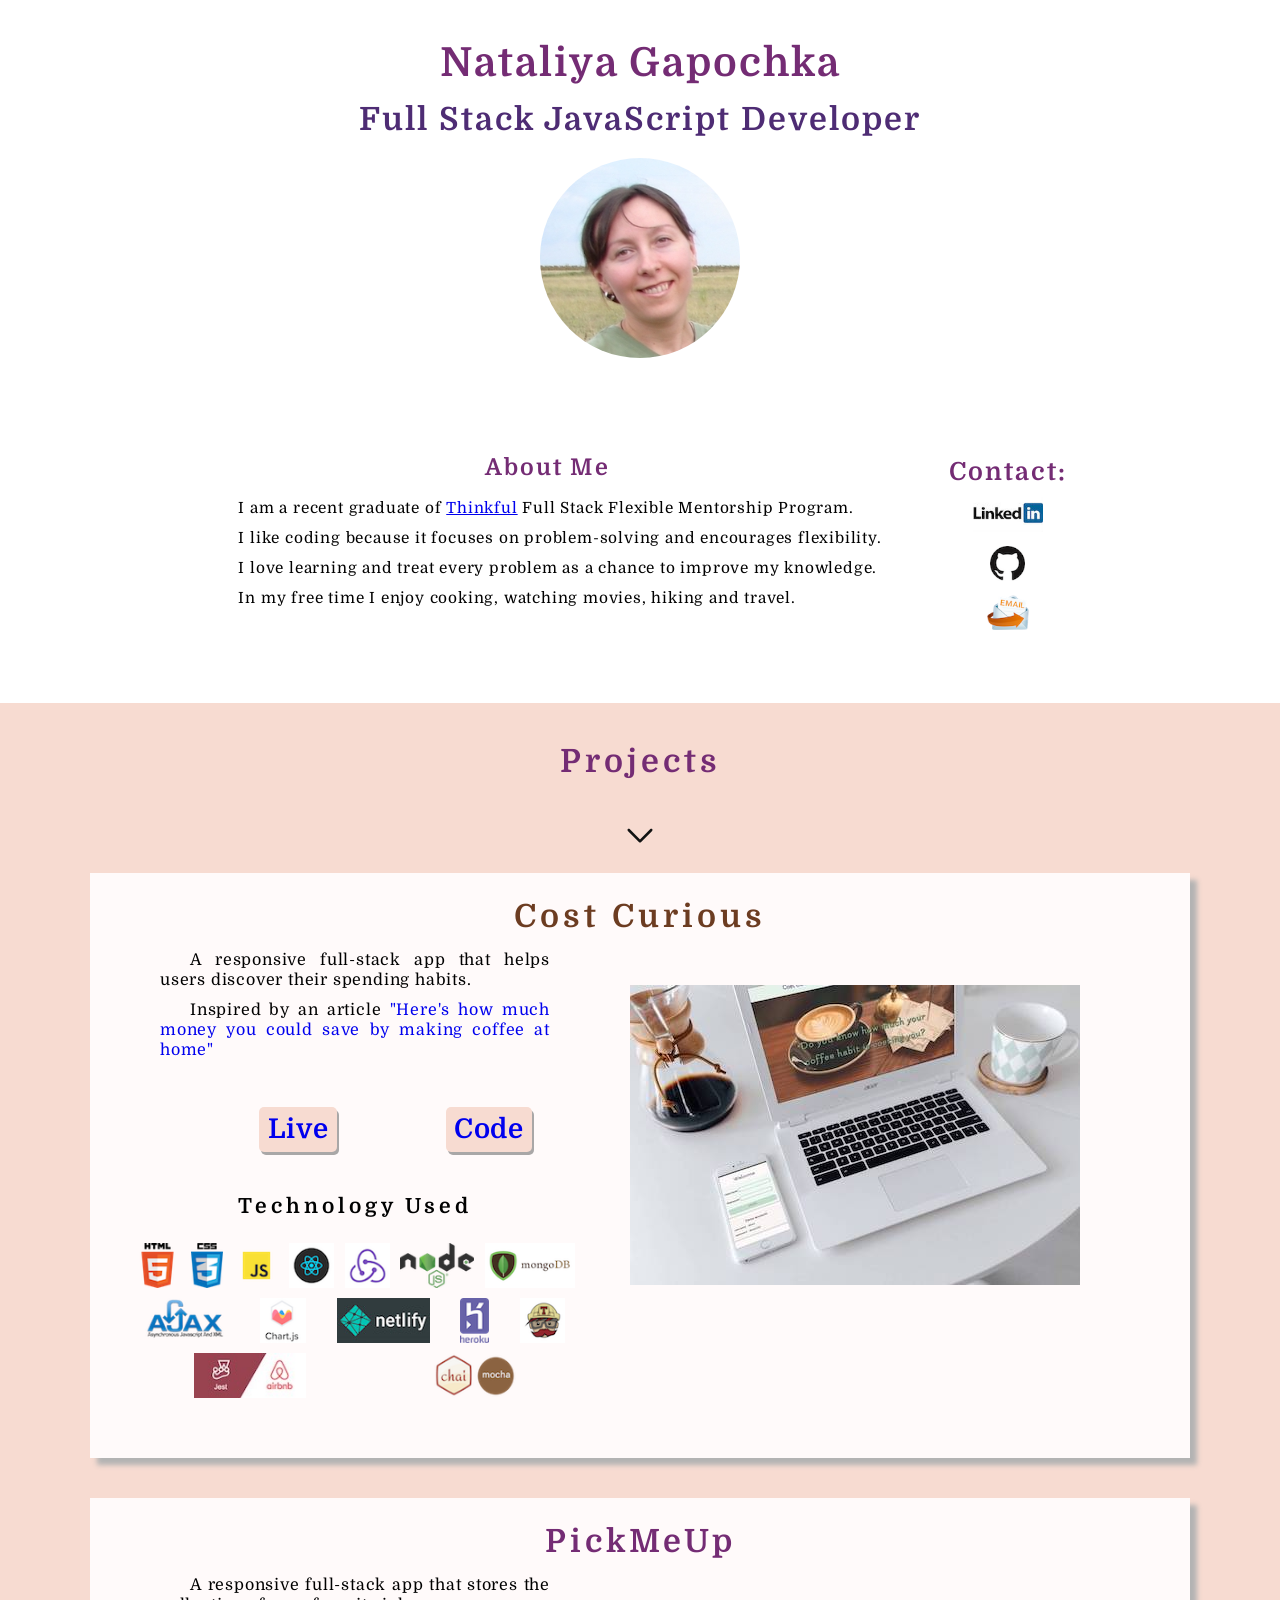
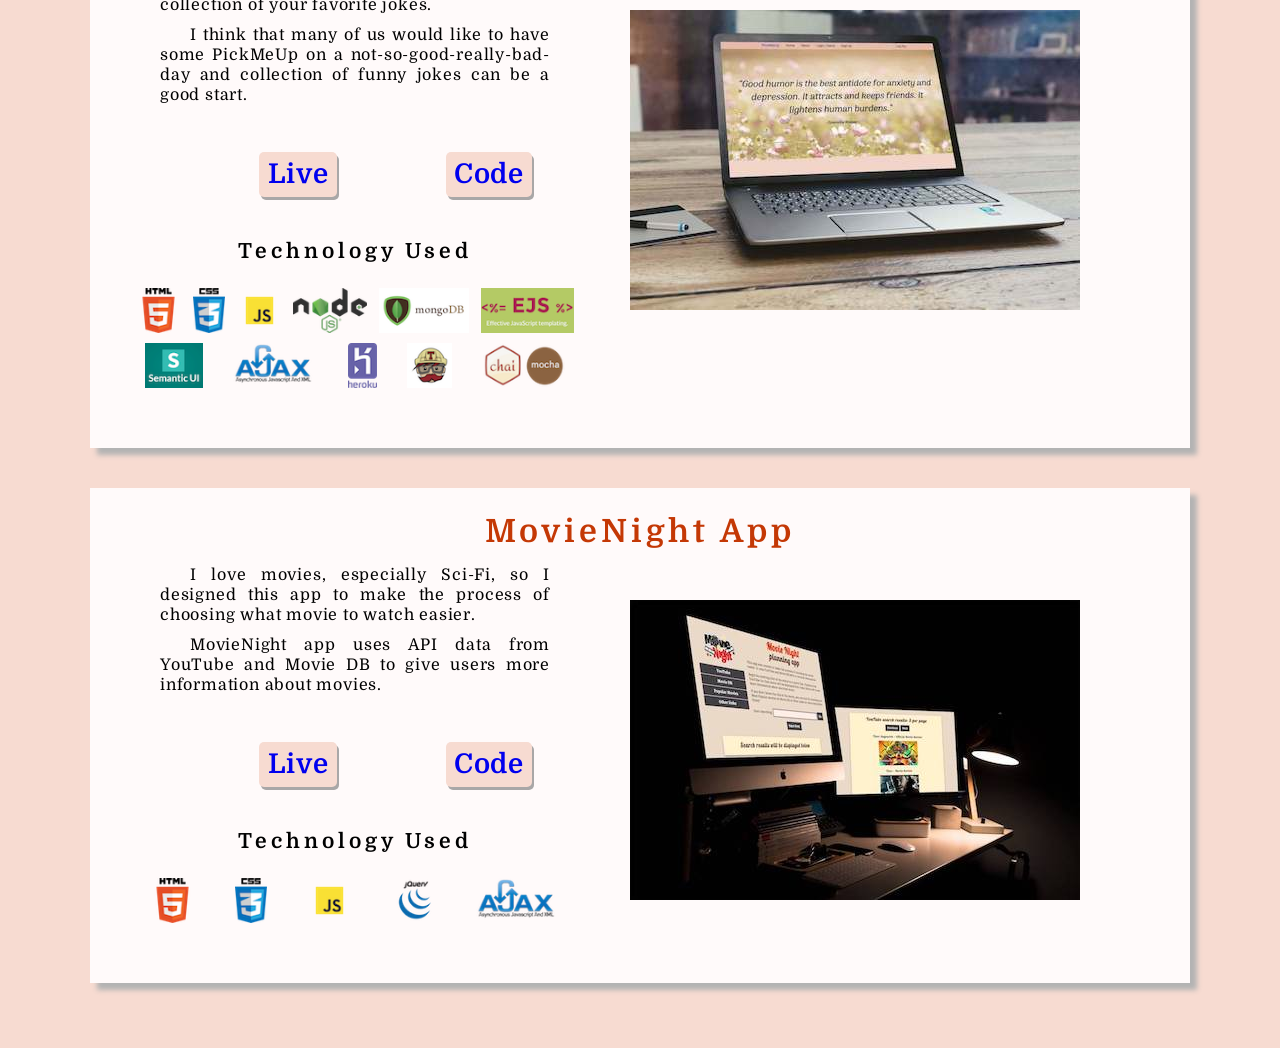
==== commit 7043b546: "updated article link" ====
--- a/index.html
+++ b/index.html
@@ -52,7 +52,7 @@
       <div class="flexBox">
         <div class="content">
           <p>A responsive full-stack app that helps users discover their spending habits.</p>
-          <p>Inspired by an <a class="article" href="http://www.businessinsider.com/heres-how-much-money-you-could-save-by-making-coffee-at-home-2015-10" target="_blank" rel="noopener">article "Here's how much money you could save by making coffee at home"</a> </p>
+          <p>Inspired by an article <a class="article" href="http://www.businessinsider.com/heres-how-much-money-you-could-save-by-making-coffee-at-home-2015-10" target="_blank" rel="noopener">"Here's how much money you could save by making coffee at home"</a> </p>
           <div class="demo-links">
               <a class="js-link" href="https://cost-curious.netlify.com/" target="_blank" rel="noopener">Live</a>
               <a class="js-link" href="https://github.com/NG-SF/cost-curious-client" target="_blank" rel="noopener">Code</a>
--- a/data/main.css
+++ b/data/main.css
@@ -14,7 +14,7 @@
 
 .logo, 
 h2 {
-  letter-spacing: 5px;
+  letter-spacing: 2px;
   text-align: center;
   color: rgb(116, 44, 116);
 }
@@ -306,7 +306,7 @@
 @media screen and (max-width: 770px) {
   .logo,
   header h2 {
-    letter-spacing: 3px;
+    letter-spacing: 1px;
   }
 
   .mockImg {
@@ -322,18 +322,18 @@
 
 @media screen and (max-width: 568px){
   .logo {
-    font-size: 2.5em;
+    font-size: 2em;
   }
 
   header h2 {
-    font-size: 1.9em;
+    font-size: 1.5em;
   }
 }
 
 @media screen and (max-width: 430px) {
   .logo,
   header h2 {
-    letter-spacing: 2px;
+    letter-spacing: 1.8px;
   }
 
   .aboutMe {
@@ -381,14 +381,6 @@
 }
 
 @media screen and (max-width: 375px) {
-  .logo {
-    font-size: 2em;
-  }
-
-  header h2 {
-    font-size: 1.7em;
-  }
-
   .aboutMe {
     padding: 20px;
     margin: 0;
@@ -445,12 +437,12 @@
   }
 
   .logo {
-    font-size: 1.8em;
+    font-size: 1.7em;
     padding-top: 35px;
   }
 
   header h2 {
-    font-size: 1.4em;
+    font-size: 1.3em;
   }
 
   .aboutMe-box1 img {
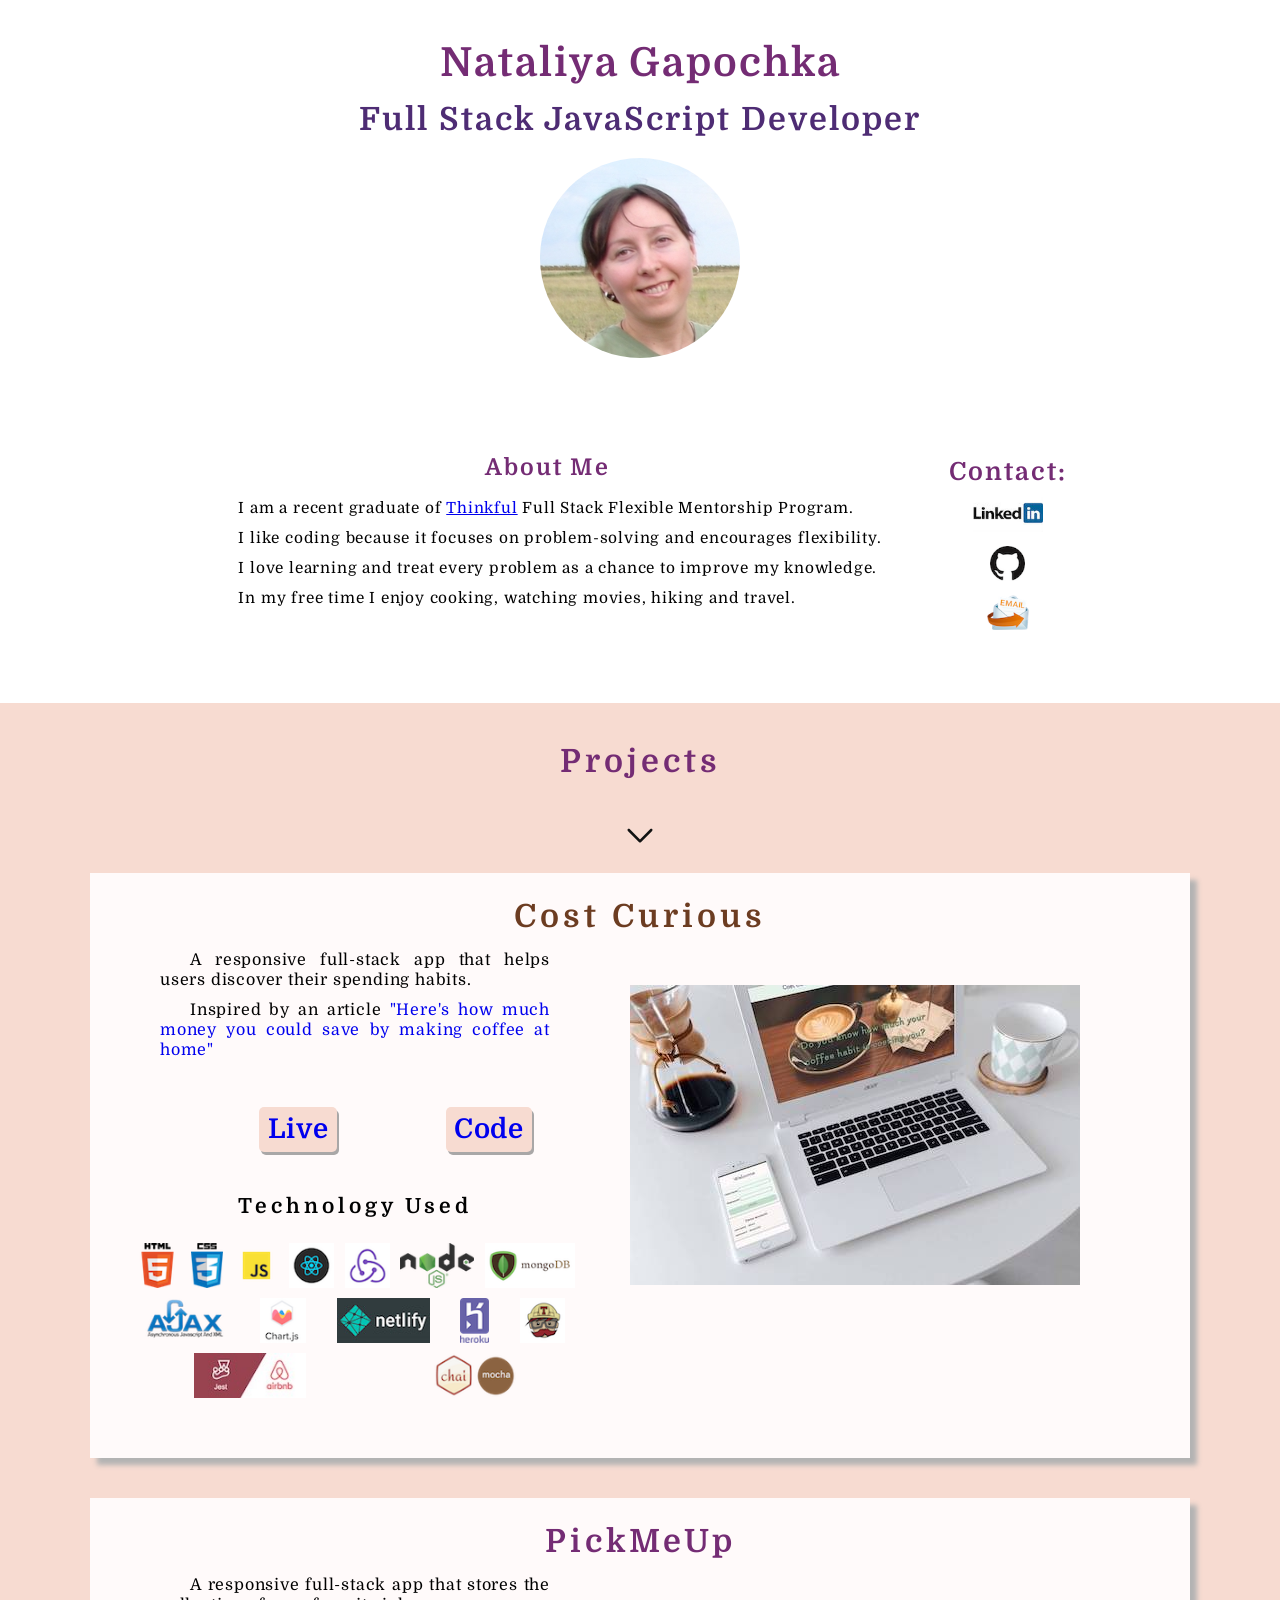
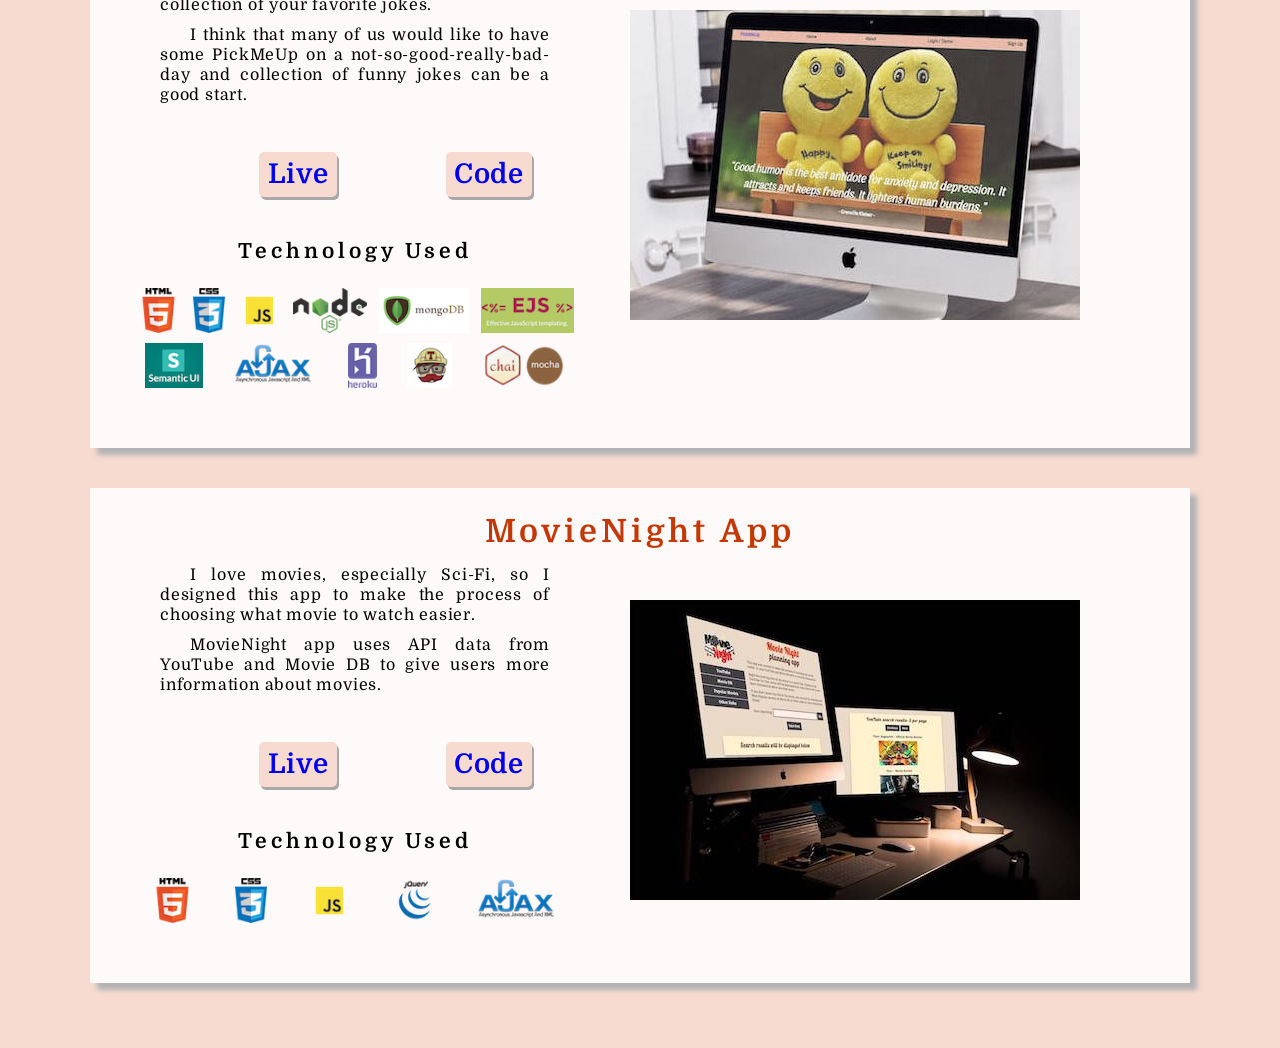
==== commit 141a0246: "update screenshot for PickMeUp" ====
--- a/index.html
+++ b/index.html
@@ -12,6 +12,17 @@
   href="https://cdnjs.cloudflare.com/ajax/libs/animate.css/3.5.2/animate.min.css">
   <link rel="stylesheet" href="data/main.css">
   <link href="data/icons/icoN.bmp" rel="icon" type="image/x-icon" />
+  <!-- Hotjar Tracking Code for https://www.nataliyagapochka.site -->
+<script>
+    (function(h,o,t,j,a,r){
+        h.hj=h.hj||function(){(h.hj.q=h.hj.q||[]).push(arguments)};
+        h._hjSettings={hjid:960862,hjsv:6};
+        a=o.getElementsByTagName('head')[0];
+        r=o.createElement('script');r.async=1;
+        r.src=t+h._hjSettings.hjid+j+h._hjSettings.hjsv;
+        a.appendChild(r);
+    })(window,document,'https://static.hotjar.com/c/hotjar-','.js?sv=');
+</script>
 </head>
 
 <body id="top">
@@ -109,7 +120,7 @@
           </div>
           </div>
           <div class="img-box">
-          <img class="mockImg" src="./data/screens/pickMeUp1.jpeg" alt="screenshot">
+          <img class="mockImg" src="./data/screens/pickMeUp1.jpg" alt="screenshot">
         </div>
       </div>
       </section>
